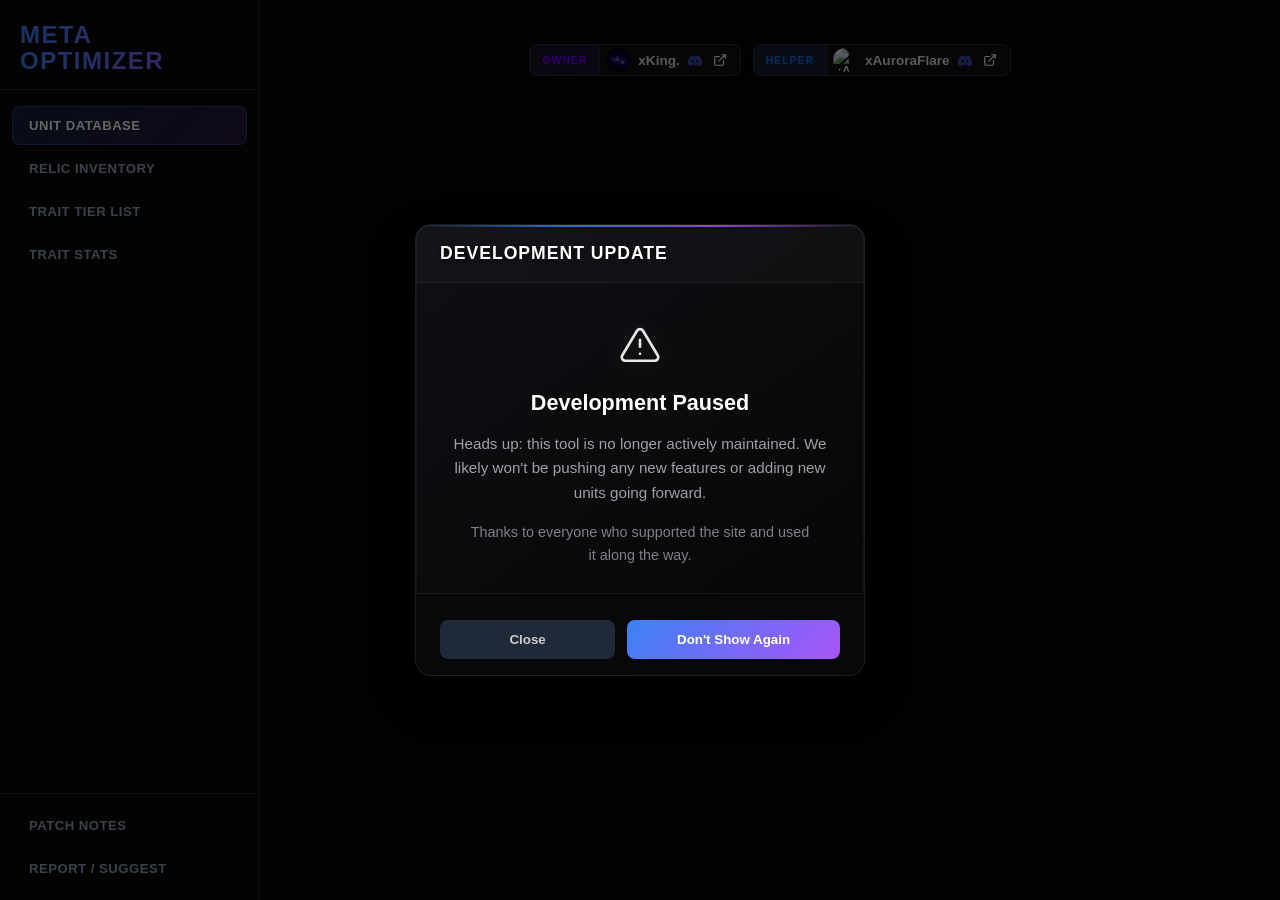
==== index.html @ 38542517 "Initial commit: current state of the project" ====
<!DOCTYPE html>
<html lang="en">
<head>
    <meta charset="UTF-8">
    <meta name="viewport" content="width=device-width, initial-scale=1.0, maximum-scale=1.0, user-scalable=no">
    <title>Universal TD Optimizer</title>
    
    <!-- CSS IMPORTS -->
    <link rel="stylesheet" href="css/variables.css">
    <link rel="stylesheet" href="css/base.css">
    <link rel="stylesheet" href="css/buttons.css">
    <link rel="stylesheet" href="css/cards.css">
    <link rel="stylesheet" href="css/forms.css">
    <link rel="stylesheet" href="css/modals.css">
    <link rel="stylesheet" href="css/utilities.css">
    <link rel="stylesheet" href="css/logic.css">
    <link rel="stylesheet" href="css/mobile.css">
    <link rel="stylesheet" href="css/inventory.css">
</head>
<body class="show-fixed-relics dashboard-layout">

    <!-- SIDEBAR NAVIGATION -->
    <aside class="dashboard-sidebar">
        <div id="headerTitleSection" class="header-wrapper">
            <div class="header-inner">
                <header id="mainHeader">
                    <div id="headerContent">
                        <h1>Meta Optimizer</h1>
                        <!-- Créditos movidos al footer -->
                    </div>
                </header>
            </div>
        </div>

        <!-- Primary nav -->
        <div class="nav-bar">
            <button class="nav-btn active" onclick="switchPage('db'); window.toggleMobileMenu && window.toggleMobileMenu(false)">Unit Database</button>
            <button class="nav-btn" onclick="resetAndOpenInventory(); window.toggleMobileMenu && window.toggleMobileMenu(false)">Relic Inventory</button>
            <button class="nav-btn mobile-only-btn" onclick="openTraitTierList(); window.toggleMobileMenu && window.toggleMobileMenu(false)">Trait Tier List</button>
            <button class="nav-btn mobile-only-btn" onclick="openAllTraitsGuide(); window.toggleMobileMenu && window.toggleMobileMenu(false)">Trait Stats</button>
        </div>

        <!-- Mobile-Only Controls (Moved from Topbar) -->
        <div class="sidebar-mobile-controls mobile-only-block">
            <div class="sidebar-divider">Controls</div>
            <button class="nav-btn sidebar-footer-btn" onclick="openCustomPairModal(); window.toggleMobileMenu && window.toggleMobileMenu(false)">+ Add Custom Pair</button>
            
            <label class="nav-toggle-label sidebar-toggle">
                <input type="checkbox" id="sidebarInventoryMode" onchange="toggleInventoryMode(this)">
                <span>Inventory Mode</span>
                <div class="mini-switch"></div>
            </label>
            
            <label class="nav-toggle-label sidebar-toggle is-checked">
                <input type="checkbox" id="sidebarHeadPiece" onchange="toggleHeadPiece(this)" checked>
                <span>+ Head Relic</span>
                <div class="mini-switch"></div>
            </label>

            <label class="nav-toggle-label sidebar-toggle is-checked">
                <input type="checkbox" id="sidebarSubStats" onchange="toggleSubStats(this)" checked>
                <span>+ Sub Stats</span>
                <div class="mini-switch"></div>
            </label>
            
            <div class="sidebar-divider">Utility</div>
        </div>

        <!-- Bottom nav pinned to sidebar footer -->
        <div class="sidebar-footer">
            <button class="nav-btn sidebar-footer-btn" onclick="openPatchNotes(); window.toggleMobileMenu && window.toggleMobileMenu(false)">Patch Notes</button>
            <button class="nav-btn sidebar-footer-btn" onclick="openFeedbackModal(); window.toggleMobileMenu && window.toggleMobileMenu(false)">Report / Suggest</button>
        </div>
    </aside>

    <!-- MAIN CONTENT AREA -->
    <main class="dashboard-main">
        <!-- TOOLBAR SECTION -->
        <div id="sticky-sentinel"></div>
        <div id="headerToolbarSection" class="sticky-toolbar-container dashboard-topbar">
            <div class="mobile-menu-handle" onclick="toggleMobileMenu()"></div>

            <div id="dbInjector" class="injector-panel">
                <!-- Left side controls -->
                <div class="injector-left">
                    <button class="nav-btn add-btn" onclick="openCustomPairModal(); toggleMobileMenu(false)">+ Add Custom Pair</button>
                    <label id="invModeToggle" class="nav-toggle-label" title="Calculate using Inventory">
                        <input type="checkbox" id="globalInventoryMode" onchange="toggleInventoryMode(this)">
                        <span id="invLabel" class="text-accent-start">Inventory Mode</span>
                        <div class="mobile-switch-visual"></div>
                    </label>
                    <label id="headPieceToggle" class="nav-toggle-label is-checked">
                        <input type="checkbox" id="globalHeadPiece" onchange="toggleHeadPiece(this)" checked>
                        <span>+ Head Relic</span>
                        <div class="mobile-switch-visual"></div>
                    </label>
                    <label id="subStatsToggle" class="nav-toggle-label is-checked">
                        <input type="checkbox" id="globalSubStats" onchange="toggleSubStats(this)" checked>
                        <span>+ Sub Stats</span>
                        <div class="mobile-switch-visual"></div>
                    </label>
                </div>
                <!-- Center controls -->
                <div class="injector-center">
                </div>
            </div>

            <!-- Guides Toolbar -->
            <div id="guidesToolbar" class="injector-panel hidden">
                <div class="injector-left">
                    <select id="guideUnitSelect" class="hidden"><option value="all">All Units</option></select>
                    <select id="guideTraitSelect" class="hidden"><option value="auto">Auto</option></select>
                    <button class="nav-btn config-view-btn" onclick="openGuideConfig(); toggleMobileMenu(false)">Configure View</button>
                    <label class="nav-toggle-label">
                        <input type="checkbox" id="guideInventoryMode" onchange="toggleInventoryMode(this)">
                        <span class="text-accent-start">Inventory Mode</span>
                        <div class="mobile-switch-visual"></div>
                    </label>
                    <label class="nav-toggle-label is-checked">
                        <input type="checkbox" id="guideHeadPiece" onchange="toggleGuideHeadPiece(this)" checked>
                        <span>+ Head</span>
                        <div class="mobile-switch-visual"></div>
                    </label>
                    <label class="nav-toggle-label is-checked">
                        <input type="checkbox" id="guideSubStats" onchange="toggleGuideSubStats(this)" checked>
                        <span>+ Subs</span>
                        <div class="mobile-switch-visual"></div>
                    </label>
                </div>
            </div>

            <div id="inventoryToolbar" class="injector-panel hidden">
                <div class="injector-left">
                    <button id="openAddRelicBtn" class="nav-btn add-btn" onclick="toggleMobileMenu(false)">+ Add Relic</button>
                </div>
            </div>
        </div>

        <!-- PAGES -->
        <div class="pages-container">
            <div id="dbPage" class="page active db-grid"></div>
            <div id="inventoryPage" class="page"><div id="relicGrid" class="inventory-grid"></div></div>
            <div id="guidesPage" class="page">
                <div class="guide-container">
                    <div id="activeGuideSelection" class="text-center mb-2 text-sm-dim">Showing: <b class="color-white" id="dispGuideUnit">All</b> with <b class="color-accent" id="dispGuideTrait">Auto</b></div>
                    <div id="guideList" class="guide-grid"></div>
                </div>
            </div>
        </div>
    </main>

    <!-- ================= MODALS ================= -->

    <!-- 1. THE UNIVERSAL MODAL (Replaces Math, Patch, Compare, SubPrio, Guide) -->
    <div id="universalModal" class="modal-overlay" onclick="closeModal('universalModal')">
        <div class="modal-box" onclick="event.stopPropagation()">
            <div class="modal-header">
                <h2 class="modal-title">TITLE</h2>
            </div>
            <div class="modal-body">
                <!-- Content Injected via JS -->
            </div>
            <div class="modal-footer">
                <button class="action-btn" onclick="closeModal('universalModal')">Close</button>
            </div>
        </div>
    </div>

    <!-- 2. CALCULATOR MODAL (Kept separate for complex form handling) -->
    <div id="calcModal" class="modal-overlay" onclick="closeModal('calcModal')">
        <div class="modal-box modal-xl" onclick="event.stopPropagation()">
            <div class="calc-unit-header">
                <!-- Simplified Header: Just Image and Name -->
                <div style="display: flex; align-items: center; gap: 15px;">
                    <img id="calcUnitImg" src="" class="calc-avatar">
                    <div class="calc-unit-details">
                        <h2 id="calcUnitName" class="modal-title">Unit</h2>
                        <span id="calcUnitRole" class="calc-unit-role">Role</span>
                    </div>
                </div>
            </div>
            <div class="modal-body calc-scroll-bg">
                <!-- Controls Moved Here -->
                <div class="calc-global-controls">
                    <div class="calc-stat-group group-wide">
                        <label>Relic Set</label><select id="calcSet" class="c-input w-full"></select>
                        <label class="mt-2">Trait</label><select id="calcTrait" class="c-input w-full"></select>
                    </div>
                    <div class="calc-stat-group">
                        <label>Dmg Pts</label><input type="number" id="calcDmgPoints" class="c-input text-center" value="0" min="0" max="100">
                        <label class="mt-2">Rank Dmg%</label><input type="number" id="calcRankDmg" class="c-input opt-gold text-center" value="20" min="0" max="20">
                    </div>
                    <div class="calc-stat-group">
                        <label>Spa Pts</label><input type="number" id="calcSpaPoints" class="c-input text-center" value="0" min="0" max="100">
                        <label class="mt-2">Rank Spa%</label><input type="number" id="calcRankSpa" class="c-input opt-gold text-center" value="8" min="0" max="8">
                    </div>
                    <div class="calc-stat-group">
                        <label>Rng Pts</label><input type="number" id="calcRangePoints" class="c-input text-center" value="0" min="0" max="100">
                        <label class="mt-2">Rank Rng%</label><input type="number" id="calcRankRange" class="c-input opt-gold text-center" value="20" min="0" max="20">
                    </div>
                </div>

                <div class="gear-grid-container">
                    <!-- Gear Cards (Head/Body/Legs) - Contents managed by JS -->
                    <div class="gear-card">
                        <div class="gear-header"><span class="gear-title">Head Piece</span><div class="flex-1 flex-between gap-md items-end">
                            <select id="calcHead" class="gear-main-select"><option value="none">None</option><option value="sun_god">Sun God</option><option value="ninja">Ninja</option><option value="reaper_necklace">Reaper</option><option value="shadow_reaper_necklace">S. Reaper</option><option value="junior">Junior Ninja</option></select>
                            <select id="calcHeadStars" class="gear-main-select opt-gold w-65px hidden"><option value="1">1★</option><option value="1.025">2★</option><option value="1.05">3★</option></select>
                        </div></div>
                        <div class="gear-subs">
                            <div class="sub-input-group"><span class="sub-label sub-dmg">Dmg</span><input type="number" data-stat="dmg" class="sub-val-input" placeholder="0"></div>
                            <div class="sub-input-group"><span class="sub-label sub-spa">Spa</span><input type="number" data-stat="spa" class="sub-val-input" placeholder="0"></div>
                            <div class="sub-input-group"><span class="sub-label sub-range">Rng</span><input type="number" data-stat="range" class="sub-val-input" placeholder="0"></div>
                            <div class="sub-input-group"><span class="sub-label sub-cm">CDmg</span><input type="number" data-stat="cm" class="sub-val-input" placeholder="0"></div>
                            <div class="sub-input-group"><span class="sub-label sub-cf">Crit</span><input type="number" data-stat="cf" class="sub-val-input" placeholder="0"></div>
                            <div class="sub-input-group"><span class="sub-label sub-dot">DoT</span><input type="number" data-stat="dot" class="sub-val-input" placeholder="0"></div>
                        </div>
                    </div>
                    <!-- Body & Legs Cards identical structure... -->
                    <div class="gear-card">
                        <div class="gear-header"><span class="gear-title">Body Main</span><div class="flex-1 flex-between gap-md items-end"><select id="calcBodyMain" class="gear-main-select"><option value="dmg">Damage</option><option value="dot">DoT</option><option value="cm">Crit Dmg</option></select><select id="calcBodyStars" class="gear-main-select opt-gold w-65px hidden"><option value="1">1★</option><option value="1.025">2★</option><option value="1.05">3★</option></select></div></div>
                        <div class="gear-subs"><div class="sub-input-group"><span class="sub-label sub-dmg">Dmg</span><input type="number" data-stat="dmg" class="sub-val-input"></div><div class="sub-input-group"><span class="sub-label sub-spa">Spa</span><input type="number" data-stat="spa" class="sub-val-input"></div><div class="sub-input-group"><span class="sub-label sub-range">Rng</span><input type="number" data-stat="range" class="sub-val-input"></div><div class="sub-input-group"><span class="sub-label sub-cm">CDmg</span><input type="number" data-stat="cm" class="sub-val-input"></div><div class="sub-input-group"><span class="sub-label sub-cf">Crit</span><input type="number" data-stat="cf" class="sub-val-input"></div><div class="sub-input-group"><span class="sub-label sub-dot">DoT</span><input type="number" data-stat="dot" class="sub-val-input"></div></div>
                    </div>
                    <div class="gear-card">
                        <div class="gear-header"><span class="gear-title">Legs Main</span><div class="flex-1 flex-between gap-md items-end"><select id="calcLegsMain" class="gear-main-select"><option value="dmg">Damage</option><option value="spa">SPA</option><option value="cf">Crit Rate</option><option value="range">Range</option></select><select id="calcLegsStars" class="gear-main-select opt-gold w-65px hidden"><option value="1">1★</option><option value="1.025">2★</option><option value="1.05">3★</option></select></div></div>
                        <div class="gear-subs"><div class="sub-input-group"><span class="sub-label sub-dmg">Dmg</span><input type="number" data-stat="dmg" class="sub-val-input"></div><div class="sub-input-group"><span class="sub-label sub-spa">Spa</span><input type="number" data-stat="spa" class="sub-val-input"></div><div class="sub-input-group"><span class="sub-label sub-range">Rng</span><input type="number" data-stat="range" class="sub-val-input"></div><div class="sub-input-group"><span class="sub-label sub-cm">CDmg</span><input type="number" data-stat="cm" class="sub-val-input"></div><div class="sub-input-group"><span class="sub-label sub-cf">Crit</span><input type="number" data-stat="cf" class="sub-val-input"></div><div class="sub-input-group"><span class="sub-label sub-dot">DoT</span><input type="number" data-stat="dot" class="sub-val-input"></div></div>
                    </div>
                </div>
                <div id="calcResultArea" class="calc-result-area hidden"><div id="calcResultContent"></div></div>
            </div>
            <div class="modal-footer">
                <button class="action-btn secondary btn-close-secondary" onclick="closeModal('calcModal')">Close</button>
                <button class="action-btn btn-calc-execute" onclick="runCustomCalc()">Calculate DPS</button>
            </div>
        </div>
    </div>

    <!-- 3. ADD RELIC MODAL -->
    <div id="addRelicModal" class="modal-overlay" onclick="closeModal('addRelicModal')">
        <div class="modal-box modal-sm" onclick="event.stopPropagation()">
            <div class="modal-header"><h2 class="modal-title">Add Relic</h2></div>
            <div class="modal-body">
                 <!-- Inputs for Add Relic -->
                 <div class="gear-grid-container" style="grid-template-columns: 1fr; padding: 0;">
                    <div class="gear-card">
                        <div class="gear-header">
                            <span class="gear-title">Relic Details</span>
                            <div class="flex-1 flex-between gap-md items-end">
                                <div style="display:flex; flex-direction:column; gap:5px; flex: 1;">
                                    <label class="mq-label">Slot</label>
                                    <select id="newRelicSlot" class="gear-main-select"><option value="Head">Head</option><option value="Body">Body</option><option value="Legs">Legs</option></select>
                                </div>
                                <div style="display:flex; flex-direction:column; gap:5px; flex: 1;">
                                    <label class="mq-label">Set</label>
                                    <select id="newRelicSet" class="gear-main-select"></select>
                                </div>
                                <div style="display:flex; flex-direction:column; width:80px; gap:5px;">
                                    <label class="mq-label">Stars</label>
                                    <select id="newRelicStars" class="gear-main-select opt-gold"></select>
                                </div>
                            </div>
                            <div style="display:flex; flex-direction:column; width:100%; gap:5px; margin-top:10px;">
                                <label class="mq-label">Main Stat</label>
                                <select id="newRelicMainStat" class="gear-main-select"></select>
                            </div>
                        </div>
                        <div class="gear-subs" style="margin-top:0; border-radius:0;">
                            <div class="sub-input-group"><span class="sub-label sub-dmg">Dmg</span><input type="number" id="subDmg" class="sub-val-input" placeholder="0"></div>
                            <div class="sub-input-group"><span class="sub-label sub-spa">Spa</span><input type="number" id="subSpa" class="sub-val-input" placeholder="0"></div>
                            <div class="sub-input-group"><span class="sub-label sub-range">Rng</span><input type="number" id="subRange" class="sub-val-input" placeholder="0"></div>
                            <div class="sub-input-group"><span class="sub-label sub-cm">CDmg</span><input type="number" id="subCdmg" class="sub-val-input" placeholder="0"></div>
                            <div class="sub-input-group"><span class="sub-label sub-cf">Crit</span><input type="number" id="subCrit" class="sub-val-input" placeholder="0"></div>
                            <div class="sub-input-group"><span class="sub-label sub-dot">DoT</span><input type="number" id="subDot" class="sub-val-input" placeholder="0"></div>
                        </div>
                    </div>
                </div>
            </div>
            <div class="modal-footer">
                <button id="addRelicCancelBtn" class="action-btn secondary" onclick="closeModal('addRelicModal')">Cancel</button>
                <button id="addRelicConfirmBtn" class="action-btn">Add to Inventory</button>
            </div>
        </div>
    </div>

    <!-- 4. GUIDE CONFIG MODAL -->
    <div id="guideConfigModal" class="modal-overlay" onclick="closeModal('guideConfigModal')">
        <div class="modal-box modal-lg" onclick="event.stopPropagation()">
            <div class="modal-header"><h2 class="modal-title">Guide Configuration</h2></div>
            <div class="modal-body">
                <div class="config-section"><div class="config-header">1. Select Unit</div><div class="config-grid" id="guideConfigUnitGrid"></div></div>
                <div class="config-section mt-4"><div class="config-header">2. Select Trait</div><div class="config-chips" id="guideConfigTraitList"></div></div>
            </div>
            <div class="modal-footer">
                <button class="action-btn secondary" onclick="closeModal('guideConfigModal')">Cancel</button>
                <button class="action-btn" onclick="applyGuideConfig()">Apply Settings</button>
            </div>
        </div>
    </div>

    <!-- 5. CUSTOM PAIR MODAL -->
    <div id="customPairModal" class="modal-overlay" onclick="closeModal('customPairModal')">
        <div class="modal-box modal-lg" onclick="event.stopPropagation()">
            <div class="modal-header cp-header"><h2 class="modal-title">Create Custom Pair</h2></div>
            <div class="modal-body">
                <div class="config-section"><div class="config-header cp-section-header">1. Assign To Unit</div><div class="config-grid" id="cpUnitGrid"></div></div>
                <div class="config-section mt-4"><div class="config-header cp-section-header">2. Select First Trait</div><div class="config-chips" id="cpTrait1List"></div></div>
                <div class="config-section mt-4"><div class="config-header cp-section-header">3. Select Second Trait</div><div class="config-chips" id="cpTrait2List"></div></div>
                <div class="cp-preview-box"><span class="cp-preview-label">Creating Combination:</span><br><b class="cp-preview-val" id="cpPreviewText">Loading...</b></div>
            </div>
            <div class="modal-footer">
                <button class="action-btn secondary" onclick="closeModal('customPairModal')">Cancel</button>
                <button class="action-btn btn-cp-action" onclick="confirmAddCustomPair()">Create Pair</button>
            </div>
        </div>
    </div>

<!-- 6. FEEDBACK MODAL -->
    <div id="feedbackModal" class="modal-overlay" onclick="closeModal('feedbackModal')">
        <div class="modal-box modal-sm" onclick="event.stopPropagation()">
            <div class="modal-header"><h2 class="modal-title">Feedback</h2></div>
            <div class="modal-body">
                <div class="feedback-form">
                    <label><span class="mq-label">Type</span>
                        <select id="feedbackType" class="gear-main-select mt-2"><option value="suggestion" selected>Suggestion</option><option value="bug">Bug Report</option></select>
                    </label>
                    
                    <!-- UPDATED DISCORD INPUT -->
                    <label>
                        <div class="mq-label">Discord</div>
                        <input type="text" id="feedbackContact" class="c-input mt-2 w-full" placeholder="Username or ID">
                    </label>
                    <label><span class="mq-label">Message</span>
                        <textarea id="feedbackText" class="feedback-textarea" placeholder="Describe your suggestion or bug..."></textarea>
                    </label>
                    <div id="feedbackStatus"></div>
                </div>
            </div>
            <div class="modal-footer">
                <button class="action-btn secondary" onclick="closeModal('feedbackModal')">Cancel</button>
                <button id="feedbackSendBtn" class="action-btn" onclick="sendFeedback()">Send</button>
            </div>
        </div>
    </div>
    


    <!-- SCRIPTS -->
    <script src="data.js"></script>
    <script src="math.js"></script>
    <script src="static-database.js"></script>
    <script src="modules/state.js"></script>
    <script src="modules/constants.js"></script>
    <script src="modules/utils.js"></script>
    <script src="modules/ui-helpers.js"></script>
    <script src="modules/calculations.js"></script>
    <script src="modules/rendering.js"></script>
    <script src="modules/modals.js"></script>
    <script src="modules/custom-pair.js"></script>
    <script src="modules/calculator.js"></script>
    <script src="modules/math-render.js"></script>
    <script src="modules/inventory.js"></script>
    <script src="modules/feedback.js"></script>
    <script src="modules/init.js"></script>

</div>
    <!-- FOOTER CREDITS -->
    <footer style="width:100%;display:flex;justify-content:center;margin:32px 0 12px 0;">
        <div id="creditsContainer" class="credits-badges"></div>
    </footer>
</body>
</html>
---- css/variables.css ----
:root {
    --bg-color: #050505;
    --card-bg: #0f1014;
    --card-border: #1f2937;
    --text-primary: #ffffff;
    --text-secondary: #94a3b8;
    
    /* Core Accents */
    --accent-start: #3b82f6;
    --accent-end: #a855f7;
    
    /* Ranks */
    --gold: #ffd700;
    --silver: #e2e8f0;
    --bronze: #f59e0b;
    
    /* Custom/Cyan Theme */
    --custom: #06b6d4; 
    --cyan: #06b6d4;
    --cyan-dim: rgba(6, 182, 212, 0.1);
    --cyan-border: rgba(6, 182, 212, 0.3);

    --success: #10b981;
    --banner-gradient: linear-gradient(135deg, rgba(46, 16, 101, 0.9), rgba(0, 0, 0, 0.95));
    --banner-border: #4c1d95;
    
    /* Stat Colors */
    --stat-dmg: #ff8888;
    --stat-dmg-bg: rgba(255, 50, 50, 0.3);
    
    --stat-spa: #88ccff;
    --stat-spa-bg: rgba(50, 150, 255, 0.3);
    
    --stat-cdmg: #d8b4fe;
    --stat-cdmg-border: #a855f7;
    
    --stat-crit: #ffd700;
    --stat-crit-bg: rgba(255, 215, 0, 0.3);
    
    --stat-dot: #4ade80;
    --stat-dot-bg: rgba(74, 222, 128, 0.3);
    
    --stat-range: #ffa500;
    --stat-range-bg: rgba(255, 140, 0, 0.3);

    --stat-unknown: #ffffff;
}

* { 
    box-sizing: border-box; 
    -webkit-tap-highlight-color: transparent;
}
---- css/base.css ----
body { font-family: 'Segoe UI', Roboto, sans-serif; background-color: var(--bg-color); color: var(--text-primary); margin: 0; padding: 0; min-height: 100vh; display: flex; flex-direction: column; }

/* Custom Scrollbar Styles */
::-webkit-scrollbar { width: 8px; height: 8px; }
::-webkit-scrollbar-track { background: rgba(0, 0, 0, 0.2); }
::-webkit-scrollbar-thumb { background: #333; border-radius: 10px; border: 2px solid var(--bg-color); }
::-webkit-scrollbar-thumb:hover { background: #444; }

/* Firefox Scrollbar */
* { scrollbar-width: thin; scrollbar-color: #333 transparent; }

/* Global UI Fixes */
.mobile-fab { display: none !important; }



body.dashboard-layout { flex-direction: row; height: 100vh; overflow: hidden; align-items: stretch; }

/* ===== DASHBOARD LAYOUT ===== */
.dashboard-sidebar {
    width: 260px;
    min-width: 260px;
    background: #08080a;
    border-right: 1px solid var(--card-border);
    display: flex;
    flex-direction: column;
    height: 100vh;
    overflow-y: auto;
    overflow-x: hidden;
    flex-shrink: 0;
    z-index: 100;
    scrollbar-width: thin;
    scrollbar-color: #222 transparent;
    transition: transform 0.3s cubic-bezier(0.4, 0, 0.2, 1);
}

.dashboard-main {
    flex: 1;
    height: 100vh;
    overflow-y: auto;
    display: flex;
    flex-direction: column;
    position: relative;
    background: var(--bg-color);
    min-width: 0;
}

/* ===== SIDEBAR HEADER ===== */
.dashboard-sidebar .header-wrapper { width: 100%; }
.dashboard-sidebar header { text-align: left; }
.dashboard-sidebar #headerContent {
    padding: 22px 20px 14px 20px;
    border-bottom: 1px solid var(--card-border);
    margin-bottom: 0;
}
.dashboard-sidebar h1 {
    font-size: 1.5rem;
    letter-spacing: 1.5px;
    line-height: 1.1;
}
.dashboard-sidebar .credits-badges {
    display: flex;
    flex-direction: column;
    gap: 8px;
    margin-top: 12px;
    justify-content: flex-start;
    align-items: stretch;
}
.dashboard-sidebar .credit-badge {
    width: 100%;
    box-sizing: border-box;
}

/* ===== SIDEBAR FOOTER ===== */
.sidebar-footer {
    display: flex;
    flex-direction: column;
    gap: 4px;
    padding: 12px;
    border-top: 1px solid var(--card-border);
    margin-top: auto;
}
.sidebar-footer-btn {
    width: 100%;
    box-sizing: border-box;
    text-align: left;
    padding: 10px 16px;
    font-size: 0.78rem;
    color: var(--text-secondary) !important;
    border-radius: 8px;
    border: 1px solid transparent !important;
}
.sidebar-footer-btn:hover {
    background: rgba(255,255,255,0.05) !important;
    border-color: rgba(255,255,255,0.08) !important;
    color: #fff !important;
}

html.no-scroll, body.no-scroll { overflow: hidden !important; height: 100% !important; }

/* Scroll Lock Helper - Updated to use CSS Variable */
body.scroll-locked { position: fixed; width: 100%; top: var(--scroll-offset, 0px); }

header { text-align: center; width: 100%; }
#headerContent { padding-top: 20px; padding-bottom: 10px; } 
h1 { font-size: 2.5rem; margin: 0; font-weight: 900; text-transform: uppercase; letter-spacing: 2px; background: linear-gradient(to right, var(--accent-start), var(--accent-end)); -webkit-background-clip: text; -webkit-text-fill-color: transparent; }

/* CREDITS BADGES */
.credits-badges { display: flex; justify-content: center; gap: 12px; margin-top: 12px; flex-wrap: wrap; }

.credit-badge { 
    display: inline-flex; 
    align-items: center; 
    background: #0f1014; 
    border: 1px solid #2d2f36; 
    border-radius: 8px; 
    padding: 0;
    cursor: pointer; 
    transition: all 0.2s cubic-bezier(0.4, 0, 0.2, 1); 
    user-select: none; 
    overflow: hidden;
    height: 32px;
    box-shadow: 0 4px 6px rgba(0,0,0,0.3);
}

.credit-badge:hover { 
    background: #1a1b21;
    border-color: #555; 
    transform: translateY(-2px);
    box-shadow: 0 8px 15px rgba(0,0,0,0.5);
}

.credit-badge:active { transform: translateY(0); }

.badge-role { 
    font-size: 0.65rem; 
    font-weight: 800; 
    text-transform: uppercase; 
    padding: 0 12px; 
    height: 100%;
    display: flex;
    align-items: center;
    letter-spacing: 1px;
    border-right: 1px solid rgba(255,255,255,0.05);
}

/* Updated Colors - "Ugly Yellow" fixed to Premium Gold text on dark bg */
.credit-badge.owner .badge-role { 
    background: rgba(168, 85, 247, 0.1); 
    color: #7b00ff; 
    text-shadow: 0 0 15px #0a0147, 0 0 5px #0a0147;
}

.credit-badge.helper .badge-role { 
    background: rgba(59, 130, 246, 0.1); 
    color: #0073ff; 
    text-shadow: 0 0 10px rgba(59, 130, 246, 0.3);
}

.badge-content {
    display: flex;
    align-items: center;
    padding: 0 10px;
    gap: 8px;
}

.badge-pfp {
    width: 24px;
    height: 24px;
    border-radius: 50%;
    object-fit: cover;
    margin-left: -4px;
    flex-shrink: 0;
}

.badge-name { 
    font-weight: 600; 
    font-size: 0.85rem; 
    color: #e0e0e0; 
    white-space: nowrap;
}

.discord-icon {
    color: #5865F2; 
    opacity: 0.8;
    transition: 0.2s;
    margin-top: 1px;
    flex-shrink: 0;
}

.credit-badge:hover .discord-icon { 
    opacity: 1; 
    transform: scale(1.1) rotate(5deg); 
    filter: drop-shadow(0 0 8px rgba(88, 101, 242, 0.8)); 
}

/* Styling for the new Open Link Button */
.discord-link-btn {
    background: transparent;
    border: none;
    color: #a1a1aa;
    cursor: pointer;
    display: flex;
    align-items: center;
    justify-content: center;
    
    /* Adjust these two values to move it closer */
    padding: 3px;
    margin-left: 0px;
    
    border-radius: 4px;
    transition: all 0.2s ease;
    flex-shrink: 0;
}

.discord-link-btn:hover {
    background: rgba(255, 255, 255, 0.15);
    color: #fff;
    transform: translateY(-1px);
}

.external-link-icon {
    width: 14px;
    height: 14px;
}

/* HEADER COLLAPSE LOGIC */
.header-wrapper { display: grid; grid-template-rows: 1fr; transition: grid-template-rows 0.3s cubic-bezier(0.4, 0, 0.2, 1); width: 100%; }
.header-inner { overflow: hidden; min-height: 0; }
#sticky-sentinel { width: 100%; height: 1px; visibility: hidden; pointer-events: none; margin-bottom: -1px; }

/* HEADER TOGGLE STRIP */
.header-toggle-strip { width: 100%; background: transparent; border-top: 1px solid rgba(255,255,255,0.05); cursor: pointer; text-align: center; z-index: 1100; padding: 2px 0; display: block; }
.header-toggle-strip:hover .header-toggle-btn { color: var(--accent-start); }
body.header-collapsed .header-toggle-btn { transform: rotate(180deg); }

/* ===== STICKY TOPBAR ===== */
.sticky-toolbar-container {
    position: sticky;
    top: 0;
    z-index: 1000;
    width: 100%;
    background: rgba(5, 5, 5, 0.97);
    border-bottom: 1px solid var(--card-border);
    box-shadow: 0 4px 30px rgba(0,0,0,0.5);
    display: flex;
    flex-direction: column;
    align-items: flex-start;
    backdrop-filter: blur(12px);
}
.sticky-toolbar-container .injector-panel { transition: max-height 0.3s cubic-bezier(0.4, 0, 0.2, 1), opacity 0.2s ease; max-height: 200vh; opacity: 1; }

/* ===== SIDEBAR NAV ===== */
.nav-bar {
    display: flex;
    flex-direction: column;
    gap: 4px;
    padding: 16px 12px;
    width: 100%;
    box-sizing: border-box;
    flex: 1;
}
.dashboard-sidebar .nav-btn {
    text-align: left;
    padding: 11px 16px;
    width: 100%;
    box-sizing: border-box;
    border-radius: 8px;
    font-size: 0.82rem;
    letter-spacing: 0.5px;
    display: flex;
    align-items: center;
    gap: 10px;
    border: 1px solid transparent;
}
.dashboard-sidebar .nav-btn:hover {
    background: rgba(255,255,255,0.06);
    border-color: rgba(255,255,255,0.08);
}
.dashboard-sidebar .nav-btn.active {
    background: linear-gradient(135deg, rgba(59,130,246,0.2), rgba(168,85,247,0.2));
    border-color: rgba(59,130,246,0.35);
    color: white;
    box-shadow: none;
}

/* Mobile-only menu items */
.mobile-only-btn { display: none; }
.mobile-only-block { display: none; }
.desktop-only { display: inline-flex; }

@media (max-width: 768px) {
    .desktop-only { display: none !important; }
}

@media (max-width: 768px) {
    .mobile-only-btn { display: flex; }
    .mobile-only-block { display: block; }
    
    /* Hide the topbar completely on mobile */
    .sticky-toolbar-container.dashboard-topbar {
        display: none !important;
    }

    /* Sidebar adjustments for controls */
    .sidebar-mobile-controls {
        padding: 0 12px;
        display: flex;
        flex-direction: column;
        gap: 8px;
    }
    .sidebar-divider {
        font-size: 0.65rem;
        color: #444;
        text-transform: uppercase;
        font-weight: 800;
        margin: 15px 0 5px 10px;
        letter-spacing: 1px;
    }
    .nav-toggle-label.sidebar-toggle {
        background: rgba(255,255,255,0.03);
        border: 1px solid rgba(255,255,255,0.05);
        justify-content: space-between;
        margin-left: 0;
        padding: 12px 16px;
    }
}

/* ===== TOPBAR INJECTOR PANEL ===== */
.injector-panel {
    width: 100%;
    background: transparent;
    border-bottom: 1px solid rgba(255,255,255,0.05);
    padding: 10px 18px;
    display: flex;
    flex-direction: row;
    align-items: center;
    justify-content: flex-start;
    gap: 10px;
    white-space: nowrap;
    transition: 0.3s;
    box-sizing: border-box;
    flex-wrap: nowrap;
    position: relative;
}
.injector-left {
    display: flex;
    flex-direction: row;
    align-items: center;
    gap: 10px;
    flex-wrap: wrap;
}
.injector-center {
    display: flex;
    flex-direction: row;
    align-items: center;
    gap: 8px;
    position: absolute;
    left: 50%;
    transform: translateX(-50%);
}

/* PAGES & LAYOUTS */

/* --- MOBILE NAV SCROLLING & TOGGLES --- */
@media (max-width: 768px) {
    body.dashboard-layout {
        flex-direction: column !important;
        height: 100vh !important;
        overflow: hidden !important;
    }

    .dashboard-sidebar {
        position: fixed !important;
        top: 0;
        left: 0;
        width: 280px !important;
        min-width: 280px !important;
        height: 100vh !important;
        transform: translateX(-100%);
        z-index: 2100;
        background: #08080a;
        box-shadow: 10px 0 40px rgba(0,0,0,0.9);
        display: flex !important;
    }

    body.mobile-menu-open .dashboard-sidebar {
        transform: translateX(0);
    }

    .dashboard-main {
        height: 100vh !important;
        overflow-y: auto !important;
    }

    /* Hide the squished topbar on mobile */
    .sticky-toolbar-container.dashboard-topbar {
        display: none !important;
    }

    .nav-bar {
        flex-direction: column;
        overflow-y: auto;
        padding: 20px;
        gap: 8px;
    }
    
    .nav-btn {
        flex-shrink: 0; /* Prevent buttons from squishing */
        white-space: nowrap;
    }


    /* Sidebar Backdrop Overlay */
    .mobile-overlay {
        display: none;
        position: fixed;
        top: 0; left: 0; 
        width: 100vw; height: 100vh;
        background: rgba(0, 0, 0, 0.3);
        z-index: 2090;
    }
    body.mobile-menu-open .mobile-overlay { display: block !important; }

    .mobile-fab {
        display: flex !important;
        position: fixed;
        bottom: 25px;
        right: 25px;
        width: 56px;
        height: 56px;
        border-radius: 50%;
        background: linear-gradient(135deg, var(--accent-start), var(--accent-end));
        color: white;
        align-items: center;
        justify-content: center;
        box-shadow: 0 8px 30px rgba(0,0,0,0.6);
        z-index: 2000;
        border: none;
        cursor: pointer;
        transition: transform 0.2s;
    }
    .mobile-fab:active { transform: scale(0.9); }
    
    body.mobile-menu-open .mobile-fab,
    body.modal-open .mobile-fab {
        display: none !important;
    }


    /* Ensure footer buttons are clickable in the drawer */
    .dashboard-sidebar .sidebar-footer {
        padding: 20px;
        background: rgba(255,255,255,0.02);
        border-top: 1px solid rgba(255,255,255,0.05);
    }
}

/* Toggle Switch Visuals (Ensures Miku button appears) */
.mini-switch {
    width: 36px; height: 20px;
    background: #333;
    border-radius: 20px;
    position: relative;
    transition: 0.3s;
    display: inline-block;
    vertical-align: middle;
    flex-shrink: 0;
}
.mini-switch::after {
    content: '';
    position: absolute;
    top: 3px; left: 3px;
    width: 14px; height: 14px;
    background: #fff;
    border-radius: 50%;
    transition: 0.3s;
}
input:checked + .mini-switch { background: var(--accent-start); }
input:checked + .mini-switch::after { transform: translateX(16px); }

.pages-container { width: 100%; padding: 20px; box-sizing: border-box; }
.page { display: none; width: 100%; animation: fadeIn 0.4s ease; }
.page.active { display: grid; }
.db-grid { grid-template-columns: repeat(auto-fill, minmax(370px, 1fr)); gap: 18px; width: 100%; }
.guide-container { width: 100%; }
.guide-grid { display: grid; grid-template-columns: repeat(auto-fill, minmax(370px, 1fr)); gap: 18px; width: 100%; }
@keyframes fadeIn { from { opacity: 0; transform: translateY(10px); } to { opacity: 1; transform: translateY(0); } }
---- css/buttons.css ----
/* BUTTONS */
.nav-btn { background: transparent; border: 1px solid transparent; color: var(--text-secondary); padding: 8px 25px; border-radius: 8px; cursor: pointer; font-weight: 700; text-transform: uppercase; font-size: 0.9rem; transition: 0.3s; }
.nav-btn:hover { color: #fff; background: rgba(255,255,255,0.05); }
.nav-btn.active { background: linear-gradient(135deg, var(--accent-start), var(--accent-end)); color: white; box-shadow: 0 0 15px rgba(59, 130, 246, 0.3); }

.add-btn { background: linear-gradient(135deg, var(--accent-start), var(--accent-end)); color: #fff; border-color: transparent; box-shadow: 0 0 15px rgba(168, 85, 247, 0.4); margin-right: 15px; }
.add-btn:hover { background: linear-gradient(135deg, var(--accent-start), var(--accent-end)); }

.config-view-btn { border: 1px solid var(--accent-start); color: var(--accent-start); margin-right: 15px; }
.config-view-btn:hover { background: var(--accent-start); color: white; }

/* FIX: Hidden by default to prevent flash on load */
#compareBtn { display: none; border: 1px solid var(--banner-border); color: #d8b4fe; background: rgba(46, 16, 101, 0.3); animation: fadeIn 0.3s ease; }
/* FIX: Class to toggle visibility */
#compareBtn.is-visible { display: block; }
#compareBtn:hover { background: var(--banner-border); color: #fff; box-shadow: 0 0 15px rgba(168, 85, 247, 0.4); }

.select-btn { background: rgba(255,255,255,0.05); border: 1px solid #444; color: #999; padding: 5px 12px; border-radius: 6px; font-size: 0.75rem; font-weight: 800; text-transform: uppercase; cursor: pointer; transition: 0.2s; }
.select-btn:hover { background: #222; color: #fff; border-color: #666; }

.calc-btn { background: rgba(6, 182, 212, 0.1); border: 1px solid rgba(6, 182, 212, 0.3); color: var(--custom); padding: 5px 12px; border-radius: 6px; font-size: 0.75rem; font-weight: 800; text-transform: uppercase; cursor: pointer; transition: 0.2s; display: flex; align-items: center; gap: 5px; }
.calc-btn:hover { background: var(--custom); color: #000; box-shadow: 0 0 10px rgba(6, 182, 212, 0.3); }

.info-btn { position: absolute; bottom: 3px; right: 3px; width: 16px; height: 16px; font-size: 0.65rem; border-radius: 50%; background: rgba(255,255,255,0.08); border: 1px solid #555; color: #aaa; cursor: pointer; display: flex; align-items: center; justify-content: center; z-index: 10; transition: 0.2s; line-height: 1; font-family: serif; font-style: italic; font-weight: 900; }
.info-btn:hover { background: var(--accent-start); color: #fff; border-color: var(--accent-start); transform: scale(1.1); box-shadow: 0 0 8px rgba(59, 130, 246, 0.5); }

.sub-list-btn { background: transparent; border: 1px solid rgba(255,255,255,0.2); color: #888; width: 20px; height: 20px; border-radius: 4px; cursor: pointer; display: inline-flex; align-items: center; justify-content: center; font-size: 1rem; line-height: 0; transition: 0.2s; margin-left: auto; }
.sub-list-btn:hover { background: var(--accent-start); color: white; border-color: var(--accent-start); }

.trait-guide-btn { position: absolute; bottom: 12px; right: 15px; z-index: 5; background: rgba(0, 0, 0, 0.4); border: 1px solid rgba(255, 255, 255, 0.15); color: #ddd; font-size: 0.7rem; font-weight: 700; text-transform: uppercase; padding: 4px 10px; border-radius: 6px; cursor: pointer; transition: 0.2s; display: flex; align-items: center; gap: 6px; backdrop-filter: blur(4px); }
.trait-guide-btn:hover { background: var(--accent-start); border-color: var(--accent-start); color: #fff; box-shadow: 0 0 10px rgba(59, 130, 246, 0.4); }

.action-btn { width: 100%; padding: 12px; background: linear-gradient(135deg, var(--accent-start), var(--accent-end)); border: none; color: white; font-weight: 800; border-radius: 8px; cursor: pointer; transition: 0.2s; }
.action-btn:hover { filter: brightness(1.1); }
.action-btn.secondary { background: var(--card-border); color: #ccc; }
.action-btn.secondary:hover { background: #333; color: #fff; }

.btn-calc-execute {
    width: auto;
    padding: 10px 25px;
    background: linear-gradient(135deg, var(--accent-start), var(--accent-end));
    box-shadow: 0 0 15px rgba(59, 130, 246, 0.4);
}

.btn-close-secondary {
    width: auto;
    padding: 10px 25px;
}

.btn-cp-action { background: var(--custom); color: #000; }

.header-toggle-btn { background: transparent; border: none; color: var(--text-secondary); cursor: pointer; font-size: 0.9rem; transition: 0.3s; line-height: 1; padding: 0; }
.header-toggle-btn:hover { color: var(--accent-start); }

.calc-info-btn { background: rgba(6, 182, 212, 0.15); border: 1px solid rgba(6, 182, 212, 0.4); color: var(--custom); width: 16px; height: 16px; border-radius: 50%; font-size: 0.6rem; font-weight:bold; cursor: pointer; display: inline-flex; align-items: center; justify-content: center; transition: 0.2s; margin-left:5px; }
.calc-info-btn:hover { background: var(--custom); color: #000; box-shadow: 0 0 5px var(--custom); }

/* TRAIT BUTTONS (topbar right side) */
.trait-tier-btn {
    border: 1px solid var(--accent-start) !important;
    color: var(--accent-start) !important;
    background: rgba(59, 130, 246, 0.08) !important;
    font-size: 0.8rem;
    padding: 7px 16px;
}
.trait-tier-btn:hover {
    background: rgba(59, 130, 246, 0.2) !important;
    box-shadow: 0 0 12px rgba(59, 130, 246, 0.3) !important;
    color: #fff !important;
}

.trait-stats-btn {
    border: 1px solid var(--accent-end) !important;
    color: var(--accent-end) !important;
    background: rgba(168, 85, 247, 0.08) !important;
    font-size: 0.8rem;
    padding: 7px 16px;
}
.trait-stats-btn:hover {
    background: rgba(168, 85, 247, 0.2) !important;
    box-shadow: 0 0 12px rgba(168, 85, 247, 0.3) !important;
    color: #fff !important;
}

/* TOPBAR TOGGLE LABELS */
.nav-toggle-label {
    display: inline-flex;
    align-items: center;
    gap: 7px;
    cursor: pointer;
    font-size: 0.8rem;
    font-weight: 700;
    text-transform: uppercase;
    color: var(--text-secondary);
    letter-spacing: 0.4px;
    transition: color 0.2s;
    background: rgba(255,255,255,0.04);
    border: 1px solid rgba(255,255,255,0.08);
    border-radius: 7px;
    padding: 6px 12px;
    white-space: nowrap;
}
.nav-toggle-label:hover { color: #fff; border-color: rgba(255,255,255,0.18); }
.nav-toggle-label.is-checked { border-color: rgba(59,130,246,0.4); color: var(--accent-start); }
.nav-toggle-label input[type="checkbox"] { display: none; }
---- css/cards.css ----
/* UNIT CARD MAIN */
.unit-card {
    background: var(--card-bg);
    border: 2px solid var(--card-border);
    border-radius: 16px;
    overflow: hidden;
    position: relative;
    transition: all 0.2s;
    display: flex;
    flex-direction: column;
    box-shadow: 0 4px 6px rgba(0, 0, 0, 0.2);
    height: 500px;
    content-visibility: auto;
    contain-intrinsic-size: 500px;
    contain: paint;
    will-change: transform, opacity;
}

/* Added Animation Delay Variable */
.unit-card {
    animation-delay: var(--stagger-delay, 0ms);
}

.unit-card:hover {
    border-color: var(--accent-start);
    transform: translateY(-3px);
}

.unit-card.is-selected {
    border-color: #4c1d95;
    box-shadow: 0 0 20px rgba(76, 29, 149, 0.5);
}

.unit-card.is-selected .select-btn {
    background: #2e1065;
    border-color: #4c1d95;
    color: #e9d5ff;
}

.unit-card.static-guide-card {
    height: 205px;
}

.unit-card.calc-guide-card {
    height: auto;
}

/* UNIT CARD SECTIONS */
.unit-banner {
    height: 90px;
    flex-shrink: 0;
    background: var(--banner-gradient);
    display: flex;
    align-items: center;
    padding: 0 20px;
    border-bottom: 1px solid var(--card-border);
    position: relative;
    gap: 15px;
}

/* Toolbar & Custom Toolbars */
.unit-toolbar {
    background: rgba(0, 0, 0, 0.2);
    border-bottom: 1px solid var(--card-border);
    padding: 8px 12px;
    display: flex;
    justify-content: space-between;
    align-items: center;
    flex-shrink: 0;
}

.ut-actions {
    display: flex;
    gap: 2px;
    align-items: center;
}

.ut-btn-compact {
    padding: 2px 5px;
    font-size: 0.65rem;
    min-height: 22px;
    cursor: pointer;
}

.ut-ability-text {
    max-width: 90px;
    overflow: hidden;
    text-overflow: ellipsis;
    white-space: nowrap;
    font-size: 0.75rem;
    font-weight: 700;
    text-transform: uppercase;
    color: #666;
}

.unit-toolbar.custom-toolbar {
    border-bottom: none;
    padding-top: 5px;
    padding-bottom: 10px;
    background: rgba(255, 255, 255, 0.02);
}

.unit-toolbar.kirito-toolbar {
    flex-wrap: wrap;
    justify-content: flex-start;
    gap: 15px;
}

.unit-toolbar .bambi-wrapper {
    display: flex;
    align-items: center;
    gap: 10px;
}

.unit-toolbar .bambi-label {
    font-size: 0.75rem;
    font-weight: bold;
    text-transform: uppercase;
    color: #aaa;
}

.unit-toolbar .bambi-select {
    width: auto;
    padding: 4px;
    font-size: 0.75rem;
}

.unit-tags {
    display: flex;
    flex-wrap: wrap;
    gap: 6px;
    padding: 10px 15px 5px 15px;
    background: var(--card-bg);
}

.unit-tags.custom-tags {
    background: rgba(255, 255, 255, 0.02);
    border-bottom: 1px solid var(--card-border);
    padding: 8px 15px;
}

.unit-tag {
    font-size: 0.6rem;
    background: rgba(255, 255, 255, 0.08);
    border: 1px solid #444;
    padding: 2px 6px;
    border-radius: 4px;
    color: #bbb;
    text-transform: uppercase;
    font-weight: 700;
    letter-spacing: 0.5px;
}

/* SEARCH & FILTERS */
.search-container {
    padding: 10px;
    border-bottom: 1px solid var(--card-border);
    flex-shrink: 0;
    display: flex;
    flex-direction: column;
    gap: 8px;
}

.search-row {
    display: flex;
    gap: 5px;
    width: 100%;
}

.search-input {
    flex-grow: 1;
    padding: 6px;
    border-radius: 5px;
    border: 1px solid #333;
    background: #111;
    color: #fff;
    font-size: 0.8rem;
}

.search-select {
    flex: 1;
    padding: 0 0 0 4px;
    font-size: 0.7rem;
    height: 30px;
}

.search-select.sort-select {
    width: 235px;
    color: var(--success);
    font-weight: bold;
    border-color: rgba(16, 185, 129, 0.3);
    flex: unset;
}

.search-select.prio-select {
    width: 140px;
    flex: unset;
}

.top-builds-list {
    padding: 8px;
    overflow-y: auto;
    flex-grow: 1;
    scrollbar-width: thin;
    scrollbar-color: #333 #111;
}

/* UNIT CARD ELEMENTS */
.placement-badge {
    position: absolute;
    top: 10px;
    right: 10px;
    background: rgba(0, 0, 0, 0.6);
    padding: 2px 8px;
    border-radius: 4px;
    font-size: 0.7rem;
    color: #ccc;
    border: 1px solid #333;
}

.unit-avatar {
    width: 60px;
    height: 60px;
    border-radius: 50%;
    background: #333;
    border: 2px solid #fff;
    object-fit: cover;
}

.unit-img-wrapper {
    position: relative;
    display: inline-block;
}

.element-icon {
    position: absolute;
    bottom: 2px;
    right: -3px;
    width: 24px;
    height: 24px;
    z-index: 2;
    border-radius: 50%;
    background-color: #000000;
    border: 1px solid #444;
    padding: 2px;
    filter: brightness(1.3)
}

.element-icon.small {
    width: 18px;
    height: 18px;
    bottom: 2px;
    right: -3px;
    padding: 1px;
}

.unit-title h2 {
    margin: 0;
    font-size: 1.3rem;
    color: white;
}

.unit-title span {
    font-size: 0.7rem;
    color: var(--accent-start);
    text-transform: uppercase;
    font-weight: bold;
}

.sss-tag {
    color: var(--gold);
    font-weight: bold;
    border: 1px solid var(--gold);
    padding: 1px 4px;
    border-radius: 4px;
    font-size: 0.6rem;
    margin-left: 8px;
    vertical-align: text-top;
}

/* MAX POTENTIAL (Guides) */
.mp-container {
    position: absolute;
    top: 0;
    right: -5px;
    height: 100%;
    display: flex;
    flex-direction: column;
    justify-content: center;
    align-items: flex-end;
    padding: 0 20px;
    background: linear-gradient(to left, rgba(0, 0, 0, 0.8), transparent);
    z-index: 5;
}

.mp-label {
    font-size: 0.6rem;
    font-weight: 700;
    text-transform: uppercase;
    letter-spacing: 1px;
    color: #e2e8f0;
    opacity: 0.8;
    margin-bottom: 4px;
}

.mp-val {
    font-size: 1.3rem;
    font-weight: 900;
    color: var(--accent-start);
    line-height: 1;
    font-family: 'Segoe UI', sans-serif;
    text-shadow: 0 2px 10px rgba(0, 0, 0, 0.5);
}

.mp-container.is-range .mp-val {
    color: #4ade80;
}

/* BUILD ROWS & STATS */
.build-row {
    display: flex;
    flex-direction: column;
    background: rgba(255, 255, 255, 0.03);
    margin-bottom: 8px;
    border-radius: 8px;
    border-left: 3px solid transparent;
    transition: 0.2s;
    overflow: hidden;
}

.build-row:hover {
    background: rgba(255, 255, 255, 0.06);
}

.build-row.rank-1 {
    border-left-color: var(--gold);
}

.build-row.rank-2 {
    border-left-color: var(--silver);
}

.build-row.rank-3 {
    border-left-color: var(--bronze);
}

.build-row.rank-other {
    border-left-color: #333;
}

.build-row.is-custom {
    border-right: 3px solid var(--custom);
}

.br-header {
    background: rgba(0, 0, 0, 0.2);
    padding: 6px 10px;
    display: flex;
    justify-content: space-between;
    align-items: center;
    border-bottom: 1px solid rgba(255, 255, 255, 0.05);
}

.br-header-info {
    display: flex;
    align-items: baseline;
    gap: 8px;
    min-width: 0;
}

.br-rank {
    font-weight: 900;
    font-size: 0.85rem;
    color: #666;
    width: 20px;
}

.rank-1 .br-rank {
    color: var(--gold);
}

.rank-2 .br-rank {
    color: var(--silver);
}

.rank-3 .br-rank {
    color: var(--bronze);
}

.br-set {
    color: #fff;
    font-weight: 700;
    font-size: 0.8rem;
    white-space: nowrap;
    overflow: hidden;
    text-overflow: ellipsis;
}

.br-sep {
    color: #444;
    font-size: 0.8rem;
    font-weight: bold;
    margin: 0 1px;
}

.br-grid {
    display: flex;
    padding: 8px 10px;
    gap: 0px;
}

.br-col {
    display: flex;
    flex-direction: column;
    gap: 3px;
    min-width: 0;
}

.br-col.main {
    flex: 0.85;
}

.br-col.sub {
    flex: 1.25;
    border-left: 1px solid rgba(255, 255, 255, 0.05);
    padding-left: 12px;
    position: relative;
}

.br-col-header {
    display: flex;
    justify-content: space-between;
    align-items: center;
}

/* Fix for sub-priority button alignment */
.sub-list-btn {
    position: absolute;
    top: -3px;
    right: 10px;
}

.br-col-title {
    font-size: 0.55rem;
    color: #666;
    font-weight: 800;
    text-transform: uppercase;
    margin-bottom: 5px;
}

.br-res-col {
    position: relative;
    display: flex;
    flex-direction: column;
    justify-content: center;
    align-items: flex-end;
    gap: 0;
    padding: 2px 2px 20px 5px;
    border-left: 1px solid rgba(255, 255, 255, 0.05);
    min-width: auto;
    text-align: right;
    flex-shrink: 0;
}

/* Mobile Stat Toggle Styling */
.mobile-stat-toggle {
    display: none;
    align-items: center;
    background: rgba(0, 0, 0, 0.4);
    border: 1px solid rgba(255, 255, 255, 0.1);
    border-radius: 6px;
    padding: 2px;
    cursor: pointer;
    height: 24px;
}

.m-toggle-txt {
    font-size: 0.6rem;
    font-weight: 800;
    text-transform: uppercase;
    padding: 3px 8px;
    border-radius: 4px;
    color: #555;
    transition: 0.2s;
}

.build-row:not(.show-subs-mobile) .m-toggle-txt:first-child {
    background: var(--accent-start);
    color: #fff;
}

.build-row.show-subs-mobile .m-toggle-txt:last-child {
    background: var(--accent-end);
    color: #fff;
}

@media (max-width: 768px) {
    .mobile-stat-toggle { display: flex; }
    
    .br-grid .br-col.main, 
    .br-grid .br-col.sub { flex: 1 !important; width: 100% !important; }
    
    .build-row:not(.show-subs-mobile) .br-grid .br-col.sub { display: none !important; }
    .build-row.show-subs-mobile .br-grid .br-col.main { display: none !important; }
    .br-col.sub { border-left: none !important; padding-left: 0 !important; }
}

.stat-line {
    display: flex;
    align-items: center;
    gap: 4px;
    overflow: hidden;
    white-space: nowrap;
}

.sl-label {
    background: #1f2937;
    border: 1px solid #333;
    color: #9e9e9e;
    font-size: 0.55rem;
    font-weight: 1000;
    padding: 1px 2px;
    border-radius: 3px;
    min-width: 30px;
    text-align: center;
    flex-shrink: 0;
}

/* BADGES */
.badge-base {
    display: inline-flex;
    align-items: center;
    gap: 1px;
    padding: 0 3px;
    /* Slightly wider side padding */
    height: 17px;
    /* Increased height slightly to fit new font */
    border-radius: 4px;
    font-size: 0.55rem;
    /* Increased from 0.55rem */
    font-family: 'Segoe UI', Roboto, Helvetica, Arial, sans-serif;
    /* Cleaner font stack */
    font-weight: 800;
    /* Made bolder */
    text-transform: uppercase;
    border: 1px solid transparent;
    white-space: nowrap;
    background: rgba(0, 0, 0, 0.7);
    letter-spacing: 0.2px;
    /* Increased spacing so letters don't touch */
    cursor: help;
    width: fit-content;
    max-width: 100%;
    text-shadow: 0 1px 2px rgba(0, 0, 0, 1);
    /* Text shadow for better contrast */
}

.badge-val {
    font-size: 0.9em;
    opacity: 1;
    margin-left: 1px;
    font-weight: 800;
}

.val-main {
    color: #e0e0e0 !important;
    -webkit-text-fill-color: #e0e0e0 !important;
}

.val-sub {
    color: #e0e0e0 !important;
    -webkit-text-fill-color: #e0e0e0 !important;
}

.badge-empty {
    font-size: 0.65rem;
    color: #444;
}

.badge-sep {
    color: #666;
    font-size: 0.7em;
    font-weight: bold;
    margin: 0 1px;
    opacity: 0.8;
}

.rb-inner {
    cursor: pointer;
    font-weight: 700;
}

/* Badge Colors */
.border-dmg {
    border-color: var(--stat-dmg-bg);
    color: var(--stat-dmg);
}

.border-spa {
    border-color: var(--stat-spa-bg);
    color: var(--stat-spa);
}

.border-cdmg {
    border-color: var(--stat-cdmg-border);
    color: var(--stat-cdmg);
}

.border-crit {
    border-color: var(--stat-crit-bg);
    color: var(--stat-crit);
}

.border-dot {
    border-color: var(--stat-dot-bg);
    color: var(--stat-dot);
}

.border-range {
    border-color: var(--stat-range-bg);
    color: var(--stat-range);
}

.border-unknown {
    border-color: #333;
    color: var(--stat-unknown);
}

.border-sungod {
    border-color: #38bdf8;
    color: #38bdf8;
}

.border-ninja {
    border-color: #ffffff;
    color: #ffffff;
}

.border-reaper {
    border-color: #ef4444;
    color: #ef4444;
}

.border-sreaper {
    border-color: #a855f7;
    color: #a855f7;
}

.border-super_roku {
    border-color: #f43f5e;
    color: #f43f5e;
}

/* NEW BORDERS FOR POTENCY / ELEMENTAL */
.border-potency {
    border-color: #4ade80;
    color: #4ade80;
}

/* Matches DoT Green */
.border-elemental {
    border-color: #ff8888;
    color: #ff8888;
}

/* Matches Dmg Red */

/* Gradients for text within badges */
.grad-dmg {
    color: var(--stat-dmg);
}

.grad-spa {
    color: var(--stat-spa);
}

.grad-cdmg {
    color: var(--stat-cdmg);
}

.grad-crit {
    color: var(--stat-crit);
}

.grad-dot {
    color: var(--stat-dot);
}

.grad-range {
    color: var(--stat-range);
}

/* NEW GRADIENTS */
.grad-potency {
    color: #4ade80;
}

.grad-elemental {
    color: #ff8888;
}

.text-dmg {
    color: var(--stat-dmg);
}

.text-spa {
    color: var(--stat-spa);
}

.text-potency {
    color: #4ade80;
}

.text-elemental {
    color: #ff8888;
}

.text-cdmg {
    color: var(--stat-cdmg);
}

.text-crit {
    color: var(--stat-crit);
}

.text-dot {
    color: var(--stat-dot);
}

.text-range {
    color: var(--stat-range);
}

.text-unknown {
    color: var(--stat-unknown);
}

.text-sungod {
    color: #38bdf8;
}

.text-ninja {
    color: #ffffff;
}

.text-reaper {
    color: #ef4444;
}

.text-sreaper {
    color: #a855f7;
}

.text-super_roku {
    color: #f43f5e;
}


/* Prio Badges */
.br-badges {
    display: flex;
    gap: 6px;
    align-items: center;
    justify-content: flex-end;
}

.prio-badge {
    font-size: 0.6rem;
    font-weight: 800;
    padding: 2px 6px;
    border-radius: 4px;
    text-transform: uppercase;
    box-shadow: 0 2px 4px rgba(0, 0, 0, 0.5);
    background: linear-gradient(to bottom, #2e1065, #000);
    border: 1px solid;
    display: flex;
    align-items: center;
    justify-content: center;
    flex-shrink: 0;
    height: 18px;
    /* Standardize height */
}

/* Fixes the giant backpack button */
.prio-badge.prio-inv {
    width: 20px;
    /* Small square */
    height: 20px;
    padding: 0;
    /* Important: Remove padding so icon doesn't stretch */
    background: #2e1065;
    border-color: rgba(255, 255, 255, 0.2);
    cursor: pointer;
}

/* Shrinks the actual backpack icon image */
.prio-badge.prio-inv img {
    width: 12px !important;
    height: 12px !important;
    display: block;
    margin: 0 auto;
}

.prio-badge.prio-dmg {
    color: #ff5555;
    border-color: #ff5555;
}

.prio-badge.prio-spa {
    color: var(--custom);
    border-color: var(--custom);
}

.prio-badge.prio-range {
    color: #4caf50;
    border-color: #4caf50;
}

.br-trait,
.guide-trait-tag,
.comp-tag {
    font-weight: 700;
    font-size: 0.75rem;
    text-transform: uppercase;
    white-space: nowrap;
    overflow: hidden;
    text-overflow: ellipsis;
    background: linear-gradient(315deg, #ff0000, #ff7f00, #ffff00, #00ff00, #0000ff, #4b0082, #9400d3, #ff0000);
    background-size: 400% 400%;
    -webkit-background-clip: text;
    background-clip: text;
    color: transparent;
    transition: transform 0.2s ease, text-shadow 0.2s ease;
}

.br-trait:hover,
.guide-trait-tag:hover,
.comp-tag:hover {
    animation: rainbowFlow 2s linear infinite;
    transform: scale(1.05);
    cursor: default;
}

@keyframes rainbowFlow {
    0% { background-position: 100% 100%; }
    100% { background-position: 0% 0%; }
}

.eff-score-line {
    display: flex;
    align-items: baseline;
    justify-content: flex-end;
    gap: 3px;
    line-height: 1;
    margin-bottom: 3px;
    color: var(--success);
    font-size: 0.95rem;
    font-weight: 900;
    letter-spacing: -0.3px;
    cursor: help;
    border-bottom: 1px dashed rgba(16, 185, 129, 0.4);
    padding-bottom: 2px;
    transition: all 0.2s ease;
    width: fit-content;
    margin-left: auto;
}

.eff-score-line:hover {
    color: #fff;
    border-bottom-color: #fff;
    text-shadow: 0 0 8px rgba(16, 185, 129, 0.8);
    transform: translateY(-1px);
}

.eff-label {
    font-family: 'Segoe UI', sans-serif;
    font-size: 0.5rem;
    color: var(--success);
    opacity: 0.8;
    text-transform: uppercase;
    font-weight: 800;
    letter-spacing: 0.5px;
    transition: color 0.2s;
}

.eff-score-line:hover .eff-label {
    color: #fff;
    opacity: 1;
}

.dps-container {
    text-align: right;
}

.build-dps {
    font-size: 1.0rem;
    font-weight: 800;
    color: #ffffff !important;
    letter-spacing: -0.3px;
    line-height: 1;
}

.dps-label {
    font-family: 'Segoe UI', sans-serif;
    font-size: 0.55rem;
    color: #94a3b8;
    font-weight: 700;
    text-transform: uppercase;
    display: block;
    margin-top: 2px;
    letter-spacing: 0.5px;
}

/* GUIDE ELEMENTS */
.guide-warning {
    text-align: center;
    background: rgba(255, 50, 50, 0.1);
    border: 1px solid rgba(255, 50, 50, 0.3);
    color: #ff8888;
    padding: 10px;
    border-radius: 8px;
    font-size: 0.8rem;
    margin-bottom: 20px;
    font-weight: bold;
}

.guide-list-wrapper {
    padding: 10px;
}

/* CALCULATOR GEAR CARDS */
.gear-grid-container {
    display: grid;
    grid-template-columns: repeat(auto-fit, minmax(260px, 1fr));
    gap: 15px;
    padding: 20px;
}

.gear-card {
    background: #0f1014;
    border: 1px solid #222;
    border-radius: 12px;
    overflow: hidden;
    display: flex;
    flex-direction: column;
    transition: 0.2s;
}

.gear-card:hover {
    border-color: #444;
}

.gear-header {
    background: rgba(255, 255, 255, 0.03);
    padding: 10px 12px;
    border-bottom: 1px solid #222;
    display: flex;
    flex-direction: column;
    gap: 5px;
    align-items: flex-start;
}

.gear-title {
    font-size: 0.7rem;
    font-weight: 800;
    color: var(--gold);
    text-transform: uppercase;
    letter-spacing: 1px;
    width: 100%;
    text-align: left;
}

.gear-controls {
    display: flex;
    gap: 8px;
    align-items: center;
    flex: 1;
    width: 100%;
}

.gear-header>div {
    width: 100%;
    justify-content: flex-start !important;
}

.gear-main-select {
    width: 100%;
    background: #000;
    border: 1px solid #333;
    color: #fff;
    padding: 8px;
    font-size: 0.8rem;
    border-radius: 6px;
    font-weight: bold;
    flex: 1;
}

.gear-stars-select {
    color: var(--gold);
    font-weight: bold;
    width: 65px;
    display: none;
}

.gear-subs {
    padding: 12px;
    display: grid;
    grid-template-columns: 1fr 1fr;
    gap: 8px 12px;
    background: #08080a;
}

.sub-input-group {
    display: flex;
    align-items: center;
    gap: 8px;
    background: rgba(255, 255, 255, 0.02);
    border: 1px solid #222;
    border-radius: 4px;
    padding: 2px 6px;
    transition: 0.2s;
}

.sub-input-group:focus-within {
    border-color: #555;
    background: #000;
}

.sub-input-group.disabled {
    opacity: 0.5;
    pointer-events: none;
}

.sub-label {
    font-size: 0.65rem;
    font-weight: 800;
    text-transform: uppercase;
    width: 35px;
    flex-shrink: 0;
}

.sub-dmg {
    color: #ff8888;
}

.sub-spa {
    color: #88ccff;
}

.sub-range {
    color: #ffa500;
}

.sub-cm {
    color: #d8b4fe;
}

.sub-cf {
    color: #ffd700;
}

.sub-dot {
    color: #4ade80;
}

.sub-val-input {
    width: 100%;
    background: transparent;
    border: none;
    color: #fff;
    text-align: right;
    font-family: 'Consolas', monospace;
    font-size: 0.9rem;
    padding: 4px 0;
}

.sub-val-input:focus {
    outline: none;
}

.sub-val-input::placeholder {
    color: #333;
}
---- css/forms.css ----
--- START OF FILE forms.css ---

/* GLOBAL INPUTS */
input, select { width: 100%; background-color: #050505; border: 1px solid var(--card-border); padding: 8px; border-radius: 6px; color: #fff; transition: 0.3s; font-size: 0.85rem; }
input:focus, select:focus { border-color: var(--accent-start); outline: none; }
select { appearance: none; background-image: url("data:image/svg+xml;charset=US-ASCII,%3Csvg%20xmlns%3D%22http%3A%2F%2Fwww.w3.org%2F2000%2Fsvg%22%20viewBox%3D%220%200%2024%2024%22%20fill%3D%22white%22%3E%3Cpath%20d%3D%22M7%2010l5%205%205-5z%22%2F%3E%3C%2Fsvg%3E"); background-repeat: no-repeat; background-position: right 10px center; background-size: 20px; padding-right: 30px; cursor: pointer; }
input[type=number]::-webkit-inner-spin-button, input[type=number]::-webkit-outer-spin-button { -webkit-appearance: none; margin: 0; }
input[type=number] { -moz-appearance: textfield; }

/* TOGGLES */
.nav-toggle-label { display: flex; align-items: center; gap: 8px; background: rgba(255,255,255,0.05); border: 1px solid #333; padding: 6px 15px; border-radius: 6px; cursor: pointer; color: #888; font-weight: 700; text-transform: uppercase; font-size: 0.75rem; user-select: none; transition: 0.3s; margin-left: 10px; }
.nav-toggle-label input { display: none; }
.nav-toggle-label:hover { border-color: #666; color: #fff; }
.nav-toggle-label.is-checked { background: rgba(16, 185, 129, 0.1); border-color: var(--success); color: var(--success); box-shadow: 0 0 10px rgba(16, 185, 129, 0.2); }

/* NEW: DISABLED STATE FOR EMPTY INVENTORY */
.nav-toggle-label.disabled {
    opacity: 0.5;
    pointer-events: none;
    filter: grayscale(100%);
    cursor: not-allowed;
    background: #111;
    border-color: #222;
}

.toggle-wrapper { display: flex; align-items: center; gap: 8px; }
.toggle-wrapper input { display: none; }
.toggle-wrapper span { 
    color: #666; 
    font-weight: 700; 
    text-transform: uppercase; 
    font-size: 0.75rem; 
    white-space: nowrap; /* ADD THIS: Prevents the 2-line break */
    flex-shrink: 0;      /* ADD THIS: Stops the text from being squeezed */
}

.mini-switch { position: relative; width: 30px; height: 16px; background: #333; border-radius: 16px; cursor: pointer; transition: 0.3s; }
.mini-switch::after { content: ''; position: absolute; top: 2px; left: 2px; width: 12px; height: 12px; background: #fff; border-radius: 50%; transition: 0.3s; }
input[type="checkbox"]:checked + .mini-switch { background: var(--accent-start); }
input[type="checkbox"]:checked + .mini-switch::after { transform: translateX(14px); }

/* CUSTOM INPUTS */
.c-control-group { display: flex; flex-direction: column; gap: 4px; }
.c-control-group label { font-size: 0.6rem; color: #888; font-weight: 800; text-transform: uppercase; }
.c-input { background: #000; border: 1px solid #333; color: #fff; padding: 6px 10px; border-radius: 6px; font-family: 'Consolas', monospace; font-size: 0.85rem; min-width: 60px; }
.c-input:focus { border-color: var(--accent-start); outline: none; }
select.c-input { cursor: pointer; }
---- css/modals.css ----
/* ==========================================================================
   MODALS.CSS - Unified Modal & Popup Styling
   ========================================================================== */

/* --- 1. GENERIC MODAL OVERLAY --- */
.modal-overlay {
    position: fixed;
    top: 0;
    left: 0;
    width: 100%;
    height: 100%;
    background: rgba(0, 0, 0, 0.6); /* Reduced opacity for better visibility */
    z-index: 2000;
    display: flex;
    align-items: center;
    justify-content: center;
    opacity: 0;
    visibility: hidden;
    transition: opacity 0.2s ease;
    padding: 20px;
}

.modal-overlay.is-visible {
    opacity: 1;
    visibility: visible;
}

/* --- 2. MODAL BOX STRUCTURE --- */
.modal-box {
    background: linear-gradient(145deg, #0f1014 0%, #050505 100%);
    border: 1px solid rgba(255, 255, 255, 0.08);
    border-radius: 16px;
    box-shadow: 
        0 20px 50px rgba(0, 0, 0, 0.8),
        0 0 0 1px rgba(255, 255, 255, 0.05) inset;
    display: flex;
    flex-direction: column;
    max-height: 90vh;
    width: 100%;
    max-width: 600px;
    position: relative;
    transform: translateY(10px);
    transition: transform 0.2s ease, opacity 0.2s ease;
    overflow: hidden;
}

.modal-overlay.is-visible .modal-box,
.info-popup-overlay.is-visible .modal-box {
    transform: scale(1) translateY(0);
}

/* Size Variants */
.modal-sm { max-width: 450px; }
.modal-md { max-width: 600px; }
.modal-lg { max-width: 900px; }
.modal-xl { max-width: 1100px; }

.modal-box input, .modal-box textarea, .selectable-text {
    user-select: text; -webkit-user-select: text; cursor: text;
}

/* --- 3. SECTIONS (Header, Body, Footer) --- */
.modal-header {
    flex-shrink: 0;
    padding: 18px 24px;
    background: rgba(255, 255, 255, 0.02);
    border-bottom: 1px solid rgba(255, 255, 255, 0.06);
    display: flex;
    justify-content: space-between;
    align-items: center;
    position: relative;
}

.modal-header::after {
    content: '';
    position: absolute;
    top: 0; left: 0; right: 0; height: 2px;
    background: linear-gradient(90deg, transparent, var(--accent-start), var(--accent-end), transparent);
    opacity: 0.8;
}

.modal-title {
    font-size: 1.1rem;
    font-weight: 800;
    color: #e2e8f0;
    text-transform: uppercase;
    letter-spacing: 1.5px;
    margin: 0;
    text-shadow: 0 2px 4px rgba(0,0,0,0.5);
}

.modal-body {
    flex-grow: 1;
    overflow-y: auto;
    padding: 16px;
    scrollbar-width: thin;
    scrollbar-color: #333 transparent;
}
.modal-body::-webkit-scrollbar { width: 6px; }
.modal-body::-webkit-scrollbar-thumb { background-color: #333; border-radius: 10px; }

.modal-footer {
    flex-shrink: 0;
    padding: 16px 24px;
    background: #08080a;
    border-top: 1px solid rgba(255, 255, 255, 0.06);
    display: flex;
    justify-content: flex-end;
    gap: 12px;
    z-index: 5;
}

/* --- 4. MATH BREAKDOWN STYLES --- */

/* Common Box Style */
.math-section, .dd-section {
    background: #050505;
    border: 1px solid #1f2937;
    border-radius: 8px;
    padding: 16px 20px;
    margin-bottom: 16px;
    position: relative;
    overflow: hidden;
    box-shadow: none; 
}

/* Header inside the boxes */
.math-header, .dd-title {
    font-family: 'Consolas', 'Monaco', monospace;
    font-size: 0.75rem;
    color: #94a3b8;
    font-weight: 700;
    text-transform: uppercase;
    letter-spacing: 0.5px;
    margin-bottom: 12px;
    padding-bottom: 0;
    border-bottom: none; 
    display: flex;
    justify-content: space-between;
    align-items: center;
}

/* --- FIXED SNAPSHOT OVERVIEW LAYOUT --- */
.math-row {
    display: flex;
    justify-content: space-between;
    align-items: center;
    padding: 6px 0;
    border-bottom: 1px solid rgba(255, 255, 255, 0.04);
}
.math-row:last-child {
    border-bottom: none;
    padding-bottom: 0;
}
.math-row span {
    color: #64748b; /* Dim label */
    font-size: 0.75rem;
    font-weight: 700;
    text-transform: uppercase;
    letter-spacing: 0.5px;
}
.math-row b {
    color: #e2e8f0;
    font-family: 'Consolas', monospace;
    font-size: 0.95rem;
}

/* Specific highlight values */
.math-val-gold { 
    color: var(--gold) !important; 
    font-size: 1.1rem !important;
    text-shadow: 0 0 10px rgba(255, 215, 0, 0.15);
}
.math-val-range { 
    color: var(--stat-range) !important;
    font-weight: 800;
}

/* --- QUICK BREAKDOWN --- */
.mq-box { 
    display: grid; 
    grid-template-columns: 1fr 1fr; 
    gap: 12px; 
}

.mq-box > div {
    background: #0a0a0c;
    padding: 12px 8px;
    border-radius: 6px;
    border: 1px solid #222;
    display: flex;
    flex-direction: column;
    align-items: center;
    text-align: center;
    justify-content: center;
    min-height: 80px;
}

.mq-label { 
    font-family: 'Segoe UI', sans-serif;
    font-size: 0.65rem; 
    color: #666; 
    font-weight: 800; 
    text-transform: uppercase; 
    margin-bottom: 6px; 
    letter-spacing: 0.5px;
}

.mq-val { 
    color: #fff; 
    font-weight: 700; 
    font-size: 1.1rem; 
    font-family: 'Consolas', monospace;
    line-height: 1.2;
}

.mq-sub { 
    font-size: 0.65rem; 
    color: #444; 
    margin-top: 6px; 
    font-family: 'Consolas', monospace;
}

.mq-sep {
    color: #333;
    margin: 0 4px;
    font-weight: 300;
    font-size: 0.9em;
    vertical-align: text-bottom;
}

/* --- DEEP DIVE BUTTON --- */
.deep-dive-trigger {
    width: 100%;
    background: rgba(255, 255, 255, 0.02);
    border: 1px dashed #333;
    border-radius: 6px;
    padding: 12px;
    margin: 20px 0 10px 0;
    cursor: pointer;
    display: flex;
    justify-content: center;
    align-items: center;
    gap: 10px;
    transition: all 0.2s ease;
}

.deep-dive-trigger span { 
    font-weight: 700; 
    color: #666;
    font-size: 0.8rem; 
    text-transform: uppercase; 
    letter-spacing: 1px; 
    font-family: 'Consolas', monospace;
}

.deep-dive-trigger:hover { 
    background: rgba(59, 130, 246, 0.05);
    border-color: var(--accent-start);
}

.deep-dive-trigger:hover span {
    color: #fff;
}

.dd-arrow {
    font-size: 0.8rem;
    transition: transform 0.2s;
}

/* --- CALCULATION TABLE (FLAT) --- */
.calc-table { 
    width: 100%; 
    border-collapse: collapse; 
    border-spacing: 0; 
    margin-top: 0;
    font-family: 'Consolas', 'Monaco', monospace; 
    font-size: 0.75rem; 
}

.calc-table tr:nth-child(even),
.calc-table tr:hover,
.calc-table tr { 
    background: transparent !important; 
    transition: none !important;
}

.calc-table td { 
    padding: 5px 0;
    border-bottom: none !important; 
    vertical-align: middle;
}

.mt-cell-label { 
    color: #888; 
    width: 55%; 
    display: flex; 
    align-items: center; 
    gap: 8px; 
    font-weight: 500;
}

.mt-cell-formula { 
    color: #444; 
    width: 15%; 
    text-align: center; 
    font-size: 0.7rem; 
}

.mt-cell-val { 
    color: #e2e8f0; 
    text-align: right; 
    font-weight: 700; 
    width: 30%;
}

/* UPDATED: Removed border and changed to table-cell for inline alignment */
.calc-result { 
    color: var(--gold); 
    font-size: 1.1rem; 
    border-top: none !important; 
    padding-top: 0 !important;
    margin-top: 0;
    text-align: right !important;
    display: table-cell;
    vertical-align: middle;
}

/* NEW: Sun God Passive "Box" Styling */
.mt-row-sungod td {
    background: linear-gradient(90deg, rgba(255, 215, 0, 0.1), rgba(0, 0, 0, 0));
    border-top: 1px solid rgba(255, 215, 0, 0.3) !important;
    border-bottom: 1px solid rgba(255, 215, 0, 0.3) !important;
    border-left: 3px solid var(--gold) !important;
    padding: 12px !important;
}

/* NEW: Ninja Passive "Box" Styling (Matching Sun God layout, but Cyan/Custom colors) */
.mt-row-ninja td {
    background: linear-gradient(90deg, rgba(6, 182, 212, 0.1), rgba(0, 0, 0, 0));
    border-top: 1px solid rgba(6, 182, 212, 0.3) !important;
    border-bottom: 1px solid rgba(6, 182, 212, 0.3) !important;
    border-left: 3px solid var(--custom) !important;
    padding: 12px !important;
}

/* NEW: Super Roku Passive "Box" Styling */
.mt-row-super_roku td {
    background: linear-gradient(90deg, rgba(244, 63, 94, 0.1), rgba(0, 0, 0, 0));
    border-top: 1px solid rgba(244, 63, 94, 0.3) !important;
    border-bottom: 1px solid rgba(244, 63, 94, 0.3) !important;
    border-left: 3px solid #f43f5e !important;
    padding: 12px !important;
}

/* NEW: Grid for better spacing in Sun God Passive */
.sungod-stats-grid {
    display: grid;
    grid-template-columns: auto 1fr auto 1fr;
    gap: 6px 15px; /* Vertical 6px, Horizontal 15px */
    align-items: center;
}

/* Helper for spacing groups inside the flat table */
.mt-pt-md { padding-top: 12px !important; }
.mt-pl-md { padding-left: 15px; }

/* Colors */
.mt-text-gold { color: #fbbf24 !important; }
.mt-text-green { color: #4ade80 !important; }
.mt-text-orange { color: #fb923c !important; }
.mt-text-range { color: var(--stat-range) !important; font-weight: bold; }
.text-accent-start { color: #60a5fa !important; }
.text-accent-end { color: #c084fc !important; }
.text-custom { color: var(--custom) !important; }
.text-dim { color: #444 !important; }

/* --- 5. INFO POPUP OVERLAY --- */
.info-popup-overlay {
    position: fixed; top: 0; left: 0; width: 100%; height: 100%;
    background: rgba(0, 0, 0, 0.6);
    z-index: 3000; /* Stacks ABOVE standard modal (2000) */
    display: flex; align-items: center; justify-content: center;
    backdrop-filter: blur(4px);
    opacity: 0; visibility: hidden;
    transition: opacity 0.2s, visibility 0.2s;
}

.info-popup-overlay.is-visible { opacity: 1; visibility: visible; }

/* Specific style for Info Popup Box */
.info-popup-box {
    box-shadow: 0 25px 60px rgba(0,0,0,0.9);
}

.ip-formula {
    background: #08080a; padding: 15px; border-radius: 8px;
    font-family: 'Consolas', monospace; margin-top: 15px;
    color: #e2e8f0; font-size: 0.85rem; border: 1px solid #333;
    text-align: center;
}
.ip-var { color: var(--success); }
.ip-num { color: var(--accent-end); font-weight: bold; }
.ip-hl  { color: var(--gold); font-weight: bold; border-bottom: 1px dashed var(--gold); }

/* --- 6. CALCULATOR MODAL SPECIFICS --- */
.calc-unit-header {
    display: flex; 
    gap: 20px; 
    padding: 20px;
    background: linear-gradient(135deg, rgba(46, 16, 101, 0.5) 0%, rgba(0,0,0,0) 100%);
    border-bottom: 1px solid rgba(255,255,255,0.1); 
    align-items: center;
    justify-content: flex-start;
}
.calc-avatar { 
    width: 64px; 
    height: 64px; 
    border-radius: 12px; 
    border: 2px solid rgba(255,255,255,0.8); 
    background: #000; 
    box-shadow: 0 8px 20px rgba(0,0,0,0.5); 
}
.calc-unit-name { font-size: 1.5rem; font-weight: 900; color: #fff; line-height: 1; margin: 0; }
.calc-unit-role { font-size: 0.8rem; color: var(--accent-start); font-weight: 700; text-transform: uppercase; letter-spacing: 1px; }

/* New Body Controls Container */
.calc-global-controls { 
    display: flex; 
    gap: 10px; 
    width: 100%;
    background: #0a0a0c; 
    border: 1px solid #222;
    border-radius: 12px;
    padding: 15px;
    margin-bottom: 20px;
    flex-wrap: wrap;
}

.calc-stat-group { 
    background: rgba(255, 255, 255, 0.03); 
    border: 1px solid #333; 
    border-radius: 8px; 
    padding: 8px 10px; 
    display: flex; 
    flex-direction: column; 
    justify-content: center; 
    gap: 4px; 
    flex: 1;
    min-width: 80px;
}

.calc-stat-group.group-wide {
    flex: 1.5;
    min-width: 140px;
}

/* Gear Cards */
.gear-grid-container { display: grid; grid-template-columns: repeat(auto-fit, minmax(280px, 1fr)); gap: 20px; padding: 10px 0; }
.gear-card { background: #0f1014; border: 1px solid #2d2f36; border-radius: 12px; overflow: hidden; transition: 0.2s; }
.gear-card:hover { border-color: #555; }
.gear-header { background: rgba(255,255,255,0.03); padding: 12px 15px; border-bottom: 1px solid #222; }
.gear-title { font-size: 0.7rem; font-weight: 800; color: var(--gold); text-transform: uppercase; letter-spacing: 1px; margin-bottom: 8px; display: block; }
.gear-subs { padding: 15px; display: grid; grid-template-columns: 1fr 1fr; gap: 10px 15px; background: #08080a; }

.sub-input-group { display: flex; align-items: center; background: #111; border: 1px solid #333; border-radius: 4px; padding: 4px 8px; transition: 0.2s; }
.sub-input-group:focus-within { border-color: var(--accent-start); }
.sub-input-group.disabled { opacity: 0.3; pointer-events: none; border-style: dashed; }
.sub-label { font-size: 0.65rem; font-weight: 800; text-transform: uppercase; width: 35px; flex-shrink: 0; }
.sub-val-input { width: 100%; background: transparent; border: none; color: #fff; text-align: right; font-family: 'Consolas', monospace; font-size: 0.9rem; }
.sub-val-input:focus { outline: none; }
.sub-dmg { color: #ff8888; } .sub-spa { color: #88ccff; } .sub-range { color: #ffa500; } .sub-cm { color: #d8b4fe; } .sub-cf { color: #ffd700; } .sub-dot { color: #4ade80; }

/* --- 7. COMPARISON TABLE --- */
.compare-table { width: 100%; border-collapse: separate; border-spacing: 0; font-family: 'Consolas', monospace; font-size: 0.85rem; }
.compare-table th { text-align: left; background: rgba(15, 16, 20, 0.95); padding: 12px 15px; color: #94a3b8; font-size: 0.7rem; font-weight: 800; text-transform: uppercase; border-bottom: 2px solid #333; position: sticky; top: -24px; z-index: 10; }
.compare-table td { padding: 15px; border-bottom: 1px solid rgba(255,255,255,0.04); vertical-align: middle; color: #e2e8f0; }
.compare-table tr:hover td { background: rgba(255,255,255,0.02); }

/* --- NEW: FIX IMAGE SIZING & LAYOUT --- */
.comp-unit-wrap {
    display: flex;
    align-items: center;
    gap: 12px;
}

.comp-img {
    width: 48px;
    height: 48px;
    border-radius: 8px;
    object-fit: cover;
    border: 1px solid rgba(255, 255, 255, 0.1);
    background: #000;
    flex-shrink: 0;
}

/* Support for images wrapped in .unit-img-wrapper (for element icons) */
.comp-unit-wrap .unit-img-wrapper {
    width: 48px;
    height: 48px;
    flex-shrink: 0;
}

.comp-unit-wrap .unit-img-wrapper .comp-img {
    width: 100%;
    height: 100%;
    border: none;
    border-radius: 8px;
}

.comp-sub {
    display: block;
    font-size: 0.7rem;
    color: #64748b;
    font-weight: 600;
    text-transform: uppercase;
    margin-top: 3px;
    line-height: 1.2;
}
/* ------------------------------------- */

.comp-highlight { font-size: 1.1rem; font-weight: bold; color: #fff; }
.comp-val-label { font-size: 0.6rem; margin-left: 4px; padding: 2px 4px; border-radius: 3px; background: rgba(255,255,255,0.1); }
.comp-val-dps { color: #aaa; } .comp-val-rng { color: #4ade80; }
.comp-tag { display: inline-block; background: rgba(59, 130, 246, 0.1); border: 1px solid rgba(59, 130, 246, 0.3); color: var(--accent-start); padding: 2px 6px; border-radius: 4px; font-size: 0.65rem; font-weight: 700; text-transform: uppercase; margin-bottom: 4px; }
/* --- 8. SUB PRIORITY CHARTS --- */
.sub-prio-header { margin-bottom: 20px; text-align: center; font-size: 0.85rem; color: #94a3b8; }
.prio-row { display: flex; align-items: center; margin-bottom: 15px; gap: 15px; }
.prio-label { width: 90px; text-align: right; font-size: 0.7rem; font-weight: 800; color: #ccc; text-transform: uppercase; }
.prio-bar-container { flex-grow: 1; background: #1a1a1d; height: 28px; border-radius: 6px; border: 1px solid #333; position: relative; overflow: hidden; }
.prio-bar { height: 100%; background: linear-gradient(90deg, #3b82f6, #8b5cf6); width: var(--bar-width); position: relative; }
.prio-bar.best { background: linear-gradient(90deg, #10b981, #059669); }
.prio-val { position: absolute; right: 10px; top: 50%; transform: translateY(-50%); font-size: 0.8rem; font-weight: bold; color: #fff; z-index: 2; }
.prio-diff { position: absolute; left: 10px; top: 50%; transform: translateY(-50%); font-size: 0.65rem; font-weight: 700; color: rgba(255,255,255,0.8); z-index: 2; }
.sub-prio-note { margin-top: 25px; padding: 12px; background: rgba(255, 255, 255, 0.03); border: 1px dashed #333; border-radius: 6px; font-size: 0.75rem; color: #666; text-align: center; }

/* --- 9. CONFIG & FEEDBACK --- */
.config-section { margin-bottom: 20px; }
.config-header { font-size: 0.75rem; font-weight: 800; color: var(--accent-start); text-transform: uppercase; margin-bottom: 12px; letter-spacing: 1px; }
.config-grid { display: grid; grid-template-columns: repeat(auto-fill, minmax(90px, 1fr)); gap: 10px; }
.config-item { background: #0f1014; border: 1px solid #2d2f36; border-radius: 8px; padding: 12px; text-align: center; cursor: pointer; display: flex; flex-direction: column; align-items: center; gap: 8px; transition: 0.2s; }
.config-item:hover { border-color: #666; transform: translateY(-2px); }
.config-item.selected { border-color: var(--accent-start); background: rgba(59, 130, 246, 0.1); }
.config-item img { width: 45px; height: 45px; border-radius: 50%; border: 2px solid rgba(255,255,255,0.1); }
.config-item span { font-size: 0.7rem; font-weight: 700; color: #e2e8f0; line-height: 1.2; }
.config-chips { display: flex; flex-wrap: wrap; gap: 8px; }
.config-chip { background: #1a1a1d; border: 1px solid #333; color: #94a3b8; padding: 6px 14px; border-radius: 50px; font-size: 0.75rem; font-weight: 700; cursor: pointer; transition: 0.2s; }
.config-chip:hover { border-color: #666; color: #fff; }
.config-chip.selected { background: var(--accent-end); border-color: var(--accent-end); color: #fff; }
.cp-preview-box { margin-top: 0; background: linear-gradient(135deg, rgba(6, 182, 212, 0.1), rgba(0,0,0,0)); padding: 15px; border-radius: 12px; border: 1px solid rgba(6, 182, 212, 0.3); text-align: center; }
.cp-preview-label { font-size: 0.7rem; color: var(--cyan); text-transform: uppercase; font-weight: 800; letter-spacing: 1px; }
.cp-preview-val { font-size: 1.2rem; color: #fff; margin-top: 0; display: block; }
.cp-avatar-placeholder { width: 45px; height: 45px; border-radius: 50%; border: 2px solid rgba(255, 255, 255, 0.1); background: #000; display: flex; align-items: center; justify-content: center; font-size: 0.75rem; font-weight: 800; color: #888; transition: 0.2s; }
.config-item.selected .cp-avatar-placeholder { border-color: var(--accent-start); color: var(--accent-start); background: rgba(59, 130, 246, 0.1); }

.feedback-form label { display: block; margin-bottom: 15px; }
.feedback-textarea { width: 100%; height: 140px; background: #050505; border: 1px solid #333; color: #fff; padding: 12px; border-radius: 8px; resize: none; margin-top: 6px; font-family: inherit; font-size: 0.9rem; }
.feedback-textarea:focus { border-color: var(--accent-start); outline: none; }
#feedbackStatus { text-align: right; font-size: 0.8rem; min-height: 20px; margin-top: 5px; }

/* --- 10. PATCH NOTES --- */
.patch-entry { background: rgba(255,255,255,0.03); border-radius: 8px; padding: 15px; margin-bottom: 15px; border-left: 3px solid var(--accent-start); }
.patch-header { display: flex; justify-content: space-between; align-items: center; margin-bottom: 12px; padding-bottom: 8px; border-bottom: 1px solid rgba(255,255,255,0.05); }
.patch-version { font-size: 1.1rem; font-weight: 800; color: #fff; letter-spacing: 0.5px; }
.patch-date { font-size: 0.75rem; color: #999; background: rgba(0,0,0,0.3); padding: 3px 8px; border-radius: 12px; }
.patch-list { list-style: none; padding: 0; margin: 0; }
.patch-list li { margin-bottom: 8px; font-size: 0.9rem; color: #ddd; display: flex; align-items: baseline; line-height: 1.4; }
.patch-tag { color: var(--accent-start); font-weight: 700; font-size: 0.65rem; text-transform: uppercase; background: rgba(59, 130, 246, 0.15); padding: 2px 6px; border-radius: 4px; margin-right: 10px; flex-shrink: 0; }

/* --- 11. TRAIT GUIDE MODAL STYLES --- */

/* Grid Layout for Short/Long term traits */
.tg-grid {
    display: grid;
    grid-template-columns: 1fr 1fr;
    gap: 15px;
    margin-bottom: 20px;
}

/* Individual Sections (Cards) */
.tg-section {
    background: rgba(255, 255, 255, 0.03);
    border: 1px solid rgba(255, 255, 255, 0.08);
    border-radius: 12px;
    padding: 20px 15px;
    display: flex;
    flex-direction: column;
    align-items: center;
    text-align: center;
    transition: all 0.2s ease;
    position: relative;
    overflow: hidden;
}

.tg-section:hover {
    background: rgba(255, 255, 255, 0.05);
    border-color: rgba(255, 255, 255, 0.15);
    transform: translateY(-2px);
}

/* Labels (e.g., "Wave 1-30") */
.tg-label {
    font-size: 0.7rem;
    font-weight: 800;
    text-transform: uppercase;
    letter-spacing: 1px;
    color: #64748b; /* Muted slate */
    margin-bottom: 10px;
    display: block;
}

/* Trait Names */
.tg-trait {
    font-family: 'Segoe UI', sans-serif;
    font-size: 1.1rem;
    font-weight: 800;
    color: #fff;
    display: flex;
    align-items: center;
    gap: 8px;
    text-shadow: 0 2px 4px rgba(0,0,0,0.5);
}

.tg-trait-rainbow {
    font-family: 'Segoe UI', sans-serif;
    font-size: 1.1rem;
    font-weight: 800;
    background: linear-gradient(45deg, #ff0000, #ff7300, #fffb00, #48ff00, #00ffd5, #002bff, #7a00ff, #ff00c8, #ff0000);
    background-size: 400%;
    -webkit-background-clip: text;
    background-clip: text;
    color: transparent;
    animation: rainbow-bg 20s linear infinite;
    display: block;
    margin-bottom: 4px;
}

/* Specific coloring for modes */
.tg-short {
    color: var(--gold); /* Gold/Orange for Short runs */
    text-shadow: 0 0 15px rgba(255, 215, 0, 0.2);
}

.tg-long {
    color: var(--cyan); /* Cyan/Blue for Infinite */
    text-shadow: 0 0 15px rgba(6, 182, 212, 0.2);
}

/* Strategy Note Box */
.tg-note {
    background: #0a0a0c;
    border: 1px dashed #333;
    border-radius: 8px;
    padding: 16px;
    font-size: 0.9rem;
    color: #cbd5e1;
    line-height: 1.6;
    position: relative;
}

/* "Strategy Note:" Label styling */
.tg-note strong {
    color: var(--accent-end); /* Purple accent */
    font-size: 0.75rem;
    text-transform: uppercase;
    font-weight: 900;
    letter-spacing: 0.5px;
    display: block;
    margin-bottom: 6px;
}

/* Mobile Adjustment for Trait Guide */
@media (max-width: 480px) {
    .tg-grid {
        grid-template-columns: 1fr; /* Stack vertically on phones */
        gap: 10px;
    }
    
    .tg-section {
        padding: 15px;
        flex-direction: row; /* Horizontal layout on mobile */
        justify-content: space-between;
        align-items: center;
        text-align: left;
    }

    .tg-label {
        margin-bottom: 0;
    }
}

/* --- MOBILE ADJUSTMENTS --- */
@media (max-width: 768px) {
    /* Existing Modal Adjustments */
    .modal-box { 
        width: 95vw !important; 
        max-width: 95vw !important;
        height: auto; max-height: 90vh; border-radius: 12px; border: 1px solid rgba(255, 255, 255, 0.08); 
        padding: 0;
    }
    
    /* MODAL HEADER RESET */
    .calc-unit-header { 
        flex-direction: row; 
        text-align: left; 
        padding: 15px; 
    }

    .modal-body {
        padding: 12px;
    }

    /* CONTROLS IN BODY GRID LAYOUT */
    .calc-global-controls { 
        display: grid; 
        grid-template-columns: 1fr 1fr; /* 2 Columns */
        gap: 8px; 
        margin-top: 0; 
        padding: 10px;
    }

    /* Set/Trait takes full width on mobile */
    .calc-stat-group.group-wide { 
        grid-column: 1 / -1; 
    }

    .gear-grid-container { grid-template-columns: 1fr; }

    /* --- NEW: RESPONSIVE COMPARISON TABLE (Stack as Cards) --- */
    .compare-table { border: none; }
    .compare-table thead { display: none; } /* Hide Table Headers */
    .compare-table tbody { display: block; width: 100%; }
    
    .compare-table tr { 
        display: flex; 
        flex-direction: column; 
        background: rgba(255,255,255,0.03); 
        border: 1px solid rgba(255,255,255,0.08); 
        border-radius: 8px; 
        margin-bottom: 12px; 
        padding: 12px;
        box-shadow: 0 4px 6px rgba(0,0,0,0.2);
    }
    
    .compare-table td { 
        display: block; 
        width: 100%; 
        padding: 8px 0; 
        border-bottom: 1px solid rgba(255,255,255,0.05); 
        text-align: left;
    }
    
    .compare-table td:last-child { border-bottom: none; }
    
    /* Cell 1: Unit Info - Keep layout */
    .compare-table td:first-child { 
        display: flex; 
        align-items: center;
        padding-top: 0;
    }
    
    /* Cell 2: Primary Stat - Flex Row with Label */
    .compare-table td:nth-child(2) {
        display: flex;
        justify-content: space-between;
        align-items: center;
    }
    .compare-table td:nth-child(2)::before {
        content: 'Primary Stat';
        font-size: 0.65rem;
        color: #666;
        font-weight: 800;
        text-transform: uppercase;
        letter-spacing: 0.5px;
    }
    
    /* Cell 3: Build Info - Stack with Label */
    .compare-table td:nth-child(3) {
        display: flex;
        flex-direction: column;
        gap: 6px;
        align-items: flex-start;
    }
    .compare-table td:nth-child(3)::before {
        content: 'Best Config';
        font-size: 0.65rem;
        color: #666;
        font-weight: 800;
        text-transform: uppercase;
        letter-spacing: 0.5px;
        margin-bottom: 2px;
    }

    /* Wrap long build names */
    .comp-build-name {
        white-space: normal;
        line-height: 1.4;
    }
}

/* --- TRAIT IMAGES ROW --- */
.tg-images-row {
    display: flex;
    flex-wrap: wrap;
    justify-content: center;
    gap: 8px;
    width: 100%;
    margin-top: 8px;
}
.tg-images-row:empty { display: none; }

/* --- TRAIT RAINBOW EFFECT --- */
.trait-img-rainbow {
    width: 70px;
    height: 70px;
    border-radius: 6px;
    overflow: hidden;
    padding: 2px;
    background: linear-gradient(45deg, #ff0000, #ff7300, #fffb00, #48ff00, #00ffd5, #002bff, #7a00ff, #ff00c8, #ff0000);
    background-size: 400%;
    animation: rainbow-bg 20s linear infinite;
    flex-shrink: 0;
}
.trait-img-rainbow img {
    display: block;
    width: 100%;
    height: 100%;
    object-fit: contain;
    border-radius: 4px;
    background: #000;
}
@keyframes rainbow-bg {
    0% { background-position: 0 0; }
    50% { background-position: 100% 0; }
    100% { background-position: 0 0; }
}

/* --- TRAIT TIER LIST --- */
.tier-list-container {
    display: flex;
    flex-direction: column;
    gap: 30px;
}
.tier-section-title {
    font-size: 1.1rem;
    font-weight: 900;
    color: var(--accent-start);
    text-transform: uppercase;
    margin-bottom: 12px;
    border-bottom: 1px solid rgba(255,255,255,0.1);
    padding-bottom: 5px;
}
.tier-grid { display: flex; flex-direction: column; gap: 8px; }
.tier-row {
    display: flex;
    background: rgba(255,255,255,0.03);
    border: 1px solid rgba(255,255,255,0.05);
    border-radius: 8px;
    overflow: hidden;
    min-height: 60px;
}
.tier-head {
    width: 100px;
    background: rgba(0,0,0,0.3);
    display: flex;
    flex-direction: column;
    align-items: center;
    justify-content: center;
    padding: 10px;
    border-right: 1px solid rgba(255,255,255,0.05);
    flex-shrink: 0;
}
.tier-trait-icon { width: 40px !important; height: 40px !important; margin-bottom: 5px; }
.tier-trait-name { font-size: 0.7rem; font-weight: 800; color: #fff; text-align: center; text-transform: uppercase; }
.tier-body {
    flex-grow: 1;
    padding: 10px;
    display: flex;
    flex-wrap: wrap;
    gap: 8px;
    align-items: center;
}
.tier-unit {
    width: 60px; height: 60px;
    border-radius: 8px; overflow: hidden;
    border: 1px solid #444; background: #000;
    transition: transform 0.2s;
}
.tier-unit:hover { transform: scale(1.1); border-color: var(--accent-start); }
.tier-unit-img { width: 100%; height: 100%; object-fit: cover; object-position: top; }

/* --- 12. ALL TRAITS GUIDE --- */
.all-traits-grid {
    display: grid;
    grid-template-columns: repeat(auto-fit, minmax(250px, 1fr));
    gap: 20px;
}

.all-traits-card {
    background: rgba(255, 255, 255, 0.03);
    border: 1px solid rgba(255, 255, 255, 0.08);
    border-radius: 12px;
    padding: 20px;
    display: flex;
    flex-direction: column;
    align-items: center;
    text-align: center;
}

.atg-header {
    display: flex;
    flex-direction: column;
    align-items: center;
    gap: 12px;
    margin-bottom: 15px;
}

.atg-header .trait-img-rainbow {
    width: 80px;
    height: 80px;
}

.atg-name {
    font-size: 1.2rem;
    font-weight: 800;
    color: #fff;
}

.atg-desc {
    font-size: 0.8rem;
    color: #94a3b8;
    margin-bottom: 20px;
    min-height: 30px; /* Give some space for descriptions */
    line-height: 1.5;
}

.atg-stats {
    list-style: none;
    padding: 15px;
    margin: 0;
    width: 100%;
    background: #0a0a0c;
    border: 1px solid #222;
    border-radius: 8px;
}

.atg-stats li {
    display: flex;
    justify-content: space-between;
    align-items: center;
    padding: 6px 0;
    font-size: 0.85rem;
    border-bottom: 1px solid rgba(255,255,255,0.05);
}

.atg-stats li:last-child {
    border-bottom: none;
}

.atg-label {
    color: #888;
    font-weight: 700;
}

.atg-value {
    color: #e2e8f0;
    font-weight: 700;
    font-family: 'Consolas', monospace;
}

/* --- 13. UNIT INFO MODAL --- */
.unit-info-modal {
    display: flex;
    flex-direction: column;
    gap: 20px;
}

.info-section {
    background: rgba(0, 0, 0, 0.4);
    border: 1px solid rgba(255, 255, 255, 0.05);
    border-radius: 12px;
    padding: 18px;
    box-shadow: inset 0 0 30px rgba(0,0,0,0.5);
}

.info-sec-title {
    font-size: 0.75rem;
    font-weight: 950;
    text-transform: uppercase;
    letter-spacing: 2px;
    color: var(--accent-start);
    margin-bottom: 15px;
    border-bottom: 1px solid rgba(255, 255, 255, 0.1);
    padding-bottom: 8px;
}

.info-list {
    list-style: none;
    padding: 0;
    margin: 0;
    display: flex;
    flex-direction: column;
    gap: 8px;
}

.info-list li {
    display: flex;
    justify-content: space-between;
    align-items: center;
    padding: 10px 14px;
    font-size: 0.95rem;
    color: #fff;
    background: rgba(255,255,255,0.03);
    border-radius: 8px;
    border: 1px solid rgba(255,255,255,0.04);
}

.info-list li span:first-child {
    color: #94a3b8;
    font-weight: 800;
    font-size: 0.75rem;
    text-transform: uppercase;
}

.info-list li span:last-child {
    font-weight: 900;
}

/* Section Colors */
.section-discovery .info-sec-title { color: #60a5fa; border-bottom-color: rgba(96, 165, 240, 0.3); }
.section-discovery .info-list li span:first-child { color: #60a5fa; opacity: 0.8; }

.section-passives .info-sec-title { color: #f43f5e; border-bottom-color: rgba(244, 63, 94, 0.3); }
.section-passives .info-list li span:first-child { color: #f43f5e; opacity: 0.8; }

.section-ethereal .info-sec-title { color: #c084fc; border-bottom-color: rgba(192, 132, 252, 0.3); }
.section-ethereal .info-list li span:first-child { color: #c084fc; opacity: 0.8; }

.section-ability .info-sec-title { color: #fbbf24; border-bottom-color: rgba(251, 191, 36, 0.3); }
.section-ability .info-list li span:first-child:not(.info-ability-desc) { color: #fbbf24; opacity: 0.8; }

.e-badge {
    background: rgba(168, 85, 247, 0.2);
    border: 1px solid rgba(168, 85, 247, 0.4);
    border-radius: 4px;
    padding: 2px 6px;
    font-family: 'Consolas', monospace;
    font-size: 0.75rem;
    color: #d8b4fe;
    font-weight: 900;
}

/* PERFORMANCE & LAYOUT FIXES */
.info-passive-item, 
.info-ability-desc-item {
    flex-direction: column !important;
    align-items: flex-start !important;
    padding: 12px 14px !important;
}
.info-passive-desc,
.info-ability-desc {
    color: #94a3b8;
    font-size: 0.85rem;
    margin-top: 6px;
    font-weight: 400 !important;
    line-height: 1.4;
    display: block;
}
.info-ethereal-item {
    gap: 12px;
}
.info-ethereal-text {
    flex: 1;
    line-height: 1.4;
    font-size: 0.85rem;
}

/* --- 12. ANNOUNCEMENT MODAL (FINAL UPDATE) --- */
.announcement-box {
    border: 1px solid rgba(248, 113, 113, 0.3); /* Soft Red Border */
    box-shadow: 
        0 20px 50px rgba(0, 0, 0, 0.8),
        0 0 30px rgba(248, 113, 113, 0.1) inset;
}

.announcement-header {
    background: linear-gradient(90deg, rgba(248, 113, 113, 0.1), transparent);
}

.announcement-header::after {
    background: linear-gradient(90deg, transparent, #f87171, #fbbf24, transparent);
}

.announcement-title {
    color: #fca5a5;
    display: flex;
    align-items: center;
    gap: 12px;
}

.announcement-icon {
    font-size: 1.4rem;
    filter: drop-shadow(0 0 5px rgba(248, 113, 113, 0.5));
}

.announcement-body {
    padding: 30px 40px;
    text-align: center;
}

.announcement-main-text {
    font-size: 1.15rem;
    color: #fff;
    font-weight: 600;
    line-height: 1.6;
    margin-bottom: 20px;
}

.announcement-sub-text {
    font-size: 0.95rem;
    color: #94a3b8;
    line-height: 1.6;
}

.announcement-footer {
    justify-content: center;
    padding-bottom: 24px;
    background: transparent;
    border-top: none;
}

.btn-announcement {
    background: linear-gradient(135deg, #f87171 0%, #ef4444 100%);
    color: #fff;
    padding: 12px 40px;
    font-size: 1rem;
    font-weight: 800;
    letter-spacing: 1px;
    border: none;
    box-shadow: 0 4px 15px rgba(239, 68, 68, 0.3);
    border-radius: 8px;
    cursor: pointer;
    transition: all 0.2s ease;
}

.btn-announcement:hover {
    transform: translateY(-2px);
    box-shadow: 0 6px 20px rgba(239, 68, 68, 0.5);
    background: linear-gradient(135deg, #fb7185 0%, #f43f5e 100%);
}
---- css/utilities.css ----
/* Layout & Spacing */
.flex         { display: flex; }
.flex-between { display: flex; justify-content: space-between; align-items: center; }
.flex-center  { display: flex; justify-content: center; align-items: center; }
.flex-col     { display: flex; flex-direction: column; }
.justify-start{ justify-content: flex-start; }
.items-end    { align-items: flex-end; }
.gap-sm       { gap: 5px; }
.gap-md       { gap: 10px; }
.text-center  { text-align: center; }
.text-right   { text-align: right; }
.w-full       { width: 100%; }
.w-25         { width: 25%; }
.w-65px       { width: 65px; }
.flex-1       { flex: 1; }

/* Margins/Padding */
.m-0  { margin: 0; }
.mt-3 { margin-top: 15px; }
.mt-4 { margin-top: 20px; }
.mt-5 { margin-top: 25px; }
.mb-0 { margin-bottom: 0; }
.mb-2 { margin-bottom: 8px; }
.mb-3 { margin-bottom: 15px; }
.p-2  { padding: 10px; }
.p-4  { padding: 20px; }
.pr-2 { padding-right: 10px; }

/* Visibility */
.hidden { display: none !important; }

/* Typography */
.text-xs      { font-size: 0.7rem; }
.text-xs-plus { font-size: 0.75rem; }
.text-sm      { font-size: 0.8rem; }
.text-lg      { font-size: 1.5rem; }
.text-xl-popup{ font-size: 1.4rem; }
.text-xs-dim  { font-size: 0.7rem; color: #666; }
.text-sm-dim  { font-size: 0.8rem; color: #aaa; }
.text-bold    { font-weight: bold; }
.font-normal  { font-weight: normal; }
.uppercase    { text-transform: uppercase; }
.opacity-70   { opacity: 0.7; }
.tracking-sm  { letter-spacing: 0.5px; }

/* Colors */
.text-gold { color: var(--gold); }
.text-white { color: #fff; }
.text-gray { color: #888; }
.text-dim { color: #666; }
.text-dark-dim { color: #555; }
.text-success { color: var(--success); }
.text-accent-start { color: var(--accent-start); }
.text-accent-end { color: var(--accent-end); }
.text-custom { color: var(--custom); }

.color-cyan { color: var(--cyan); }
.color-white { color: #fff; }
.color-gold { color: var(--gold); }
.color-custom { color: var(--custom); }
.color-accent { color: var(--accent-end); }
.color-dim { color: #aaa; }

/* Borders & Backgrounds */
.border-l-gold { border-left-color: var(--gold) !important; }
.bg-custom { background: var(--custom); }
.no-border-bottom { border-bottom: none !important; }

/* Animation */
.animate-fade { animation: fadeIn 0.3s ease; }

/* Messages */
.msg-empty { padding: 10px; color: #666; text-align: center; grid-column: 1 / -1; }
.msg-error { padding: 20px; color: #f87171; }

/* --- SHARED COMPONENTS --- */

/* Rainbow Text Animation (Traits/Tags) */
.br-trait, 
.guide-trait-tag, 
.comp-tag { 
    font-weight: 700; 
    font-size: 0.75rem; 
    text-transform: uppercase; 
    white-space: nowrap; 
    overflow: hidden; 
    text-overflow: ellipsis; 
    background: linear-gradient(315deg, #ff0000, #ff7f00, #ffff00, #00ff00, #0000ff, #4b0082, #9400d3, #ff0000);
    background-size: 400% 400%;
    -webkit-background-clip: text; 
    background-clip: text; 
    color: transparent; 
    transition: transform 0.2s ease;
}

.br-trait:hover,
.guide-trait-tag:hover,
.comp-tag:hover {
    animation: rainbowFlow 2s linear infinite;
    transform: scale(1.05);
}

@keyframes rainbowFlow { 
    0% { background-position: 100% 100%; } 
    100% { background-position: 0% 0%; } 
}

/* Common Header Styles */
.gear-header,
.sub-prio-header,
.patch-header {
    background: rgba(255,255,255,0.03);
    border-bottom: 1px solid rgba(255,255,255,0.05);
    padding: 10px 15px;
    display: flex;
    justify-content: space-between;
    align-items: center;
}
---- css/logic.css ----
/* DESKTOP INSTANT TOGGLE MODES */
.build-list-container { display: none !important; width: 100%; }
.unit-card.mode-bugged, .unit-card.mode-fixed { display: none !important; }

/* Logic Group 1: BASE + BUGGED */
body:not(.show-fixed-relics):not(.show-head):not(.show-subs) .unit-card:not(.use-ability) .mode-base.mode-bugged.cfg-0,
body:not(.show-fixed-relics):not(.show-head).show-subs       .unit-card:not(.use-ability) .mode-base.mode-bugged.cfg-1,
body:not(.show-fixed-relics).show-head:not(.show-subs)       .unit-card:not(.use-ability) .mode-base.mode-bugged.cfg-2,
body:not(.show-fixed-relics).show-head.show-subs             .unit-card:not(.use-ability) .mode-base.mode-bugged.cfg-3 {
    display: block !important;
}

/* Logic Group 2: BASE + FIXED */
body.show-fixed-relics:not(.show-head):not(.show-subs)       .unit-card:not(.use-ability) .mode-base.mode-fixed.cfg-0,
body.show-fixed-relics:not(.show-head).show-subs             .unit-card:not(.use-ability) .mode-base.mode-fixed.cfg-1,
body.show-fixed-relics.show-head:not(.show-subs)             .unit-card:not(.use-ability) .mode-base.mode-fixed.cfg-2,
body.show-fixed-relics.show-head.show-subs                   .unit-card:not(.use-ability) .mode-base.mode-fixed.cfg-3 {
    display: block !important;
}

/* Logic Group 3: ABILITY + BUGGED */
body:not(.show-fixed-relics):not(.show-head):not(.show-subs) .unit-card.use-ability       .mode-abil.mode-bugged.cfg-0,
body:not(.show-fixed-relics):not(.show-head).show-subs       .unit-card.use-ability       .mode-abil.mode-bugged.cfg-1,
body:not(.show-fixed-relics).show-head:not(.show-subs)       .unit-card.use-ability       .mode-abil.mode-bugged.cfg-2,
body:not(.show-fixed-relics).show-head.show-subs             .unit-card.use-ability       .mode-abil.mode-bugged.cfg-3 {
    display: block !important;
}

/* Logic Group 4: ABILITY + FIXED */
body.show-fixed-relics:not(.show-head):not(.show-subs)       .unit-card.use-ability       .mode-abil.mode-fixed.cfg-0,
body.show-fixed-relics:not(.show-head).show-subs             .unit-card.use-ability       .mode-abil.mode-fixed.cfg-1,
body.show-fixed-relics.show-head:not(.show-subs)             .unit-card.use-ability       .mode-abil.mode-fixed.cfg-2,
body.show-fixed-relics.show-head.show-subs                   .unit-card.use-ability       .mode-abil.mode-fixed.cfg-3 {
    display: block !important;
}

/* GUIDES Logic */
body:not(.show-fixed-relics):not(.show-head):not(.show-subs) .unit-card.mode-bugged.cfg-0,
body:not(.show-fixed-relics):not(.show-head).show-subs       .unit-card.mode-bugged.cfg-1,
body:not(.show-fixed-relics).show-head:not(.show-subs)       .unit-card.mode-bugged.cfg-2,
body:not(.show-fixed-relics).show-head.show-subs             .unit-card.mode-bugged.cfg-3 {
    display: flex !important;
}

body.show-fixed-relics:not(.show-head):not(.show-subs)       .unit-card.mode-fixed.cfg-0,
body.show-fixed-relics:not(.show-head).show-subs             .unit-card.mode-fixed.cfg-1,
body.show-fixed-relics.show-head:not(.show-subs)             .unit-card.mode-fixed.cfg-2,
body.show-fixed-relics.show-head.show-subs                   .unit-card.mode-fixed.cfg-3 {
    display: flex !important;
}

body.show-fixed-relics .guide-warning { display: none !important; }
---- css/mobile.css ----
/* MOBILE FAB (Bottom Right) */
.mobile-fab {
    display: none; position: fixed; bottom: 25px; right: 25px; width: 56px; height: 56px;
    border-radius: 50%; background: linear-gradient(135deg, var(--accent-start), var(--accent-end));
    color: white; border: none; box-shadow: 0 4px 20px rgba(0, 0, 0, 0.6); z-index: 9990;
    cursor: pointer; align-items: center; justify-content: center; font-size: 1.8rem;
    transition: transform 0.2s cubic-bezier(0.175, 0.885, 0.32, 1.275), opacity 0.2s;
}
.mobile-fab:active { transform: scale(0.9); }

/* NEW: Hide FAB when any modal is open */
body.modal-open .mobile-fab {
    display: none !important;
    opacity: 0;
    pointer-events: none;
}

/* MENU BACKDROP */
body.menu-open::after {
    content: ''; position: fixed; top: 0; left: 0; width: 100%; height: 100%;
    background: rgba(0, 0, 0, 0.6);
    z-index: 9980; opacity: 0; animation: fadeInOverlay 0.3s forwards; pointer-events: none;
}
@keyframes fadeInOverlay { from { opacity: 0; } to { opacity: 1; } }

/* DRAG HANDLE */
.mobile-menu-handle { display: none; width: 100%; height: 25px; justify-content: center; align-items: center; cursor: pointer; margin: 0; }
.mobile-menu-handle::after { content: ''; width: 40px; height: 5px; background: #444; border-radius: 10px; }

/* MEDIA QUERIES */
@media (max-width: 768px) {
    /* Page Adjustments */
    .page { padding: 0 15px 100px 15px; margin-top: 10px; }
    .db-grid, .guide-grid { grid-template-columns: 1fr; }
    .header-toggle-strip, #sticky-sentinel { display: none !important; }
    
    /* Force FAB display on mobile only */
    .mobile-fab { display: flex !important; }
    .mobile-menu-handle { display: flex; }
    
    /* 
       Removed old conflicting mobile layout.
       The Sidebar Drawer and Horizontal Top-Bar are now 
       handled correctly in base.css media queries.
    */

    .page { padding: 0 15px 100px 15px; margin-top: 10px; }
    .db-grid, .guide-grid { grid-template-columns: 1fr; }
    
    /* Mobile Toggles */
    .nav-toggle-label { display: flex; justify-content: space-between; padding: 15px; margin: 0; background: rgba(0,0,0,0.4); border: 1px solid #333; font-size: 0.9rem; }
    .mobile-switch-visual { position: relative; width: 40px; height: 20px; background: #333; border-radius: 20px; transition: 0.3s; }
    .mobile-switch-visual::after { content: ''; position: absolute; top: 2px; left: 2px; width: 16px; height: 16px; background: #fff; border-radius: 50%; transition: 0.3s; }
    input[type="checkbox"]:checked ~ .mobile-switch-visual { background: var(--success); }
    input[type="checkbox"]:checked ~ .mobile-switch-visual::after { transform: translateX(20px); }
}
---- css/inventory.css ----
/* ============================================================================
   INVENTORY.CSS 
   Clean, compact layout for Relic Inventory & Optimality Check
   ============================================================================ */

/* 1. Grid Container */
#relicGrid.inventory-grid {
    display: grid;
    grid-template-columns: repeat(auto-fill, minmax(220px, 1fr)); 
    gap: 20px;
    padding: 0 25px 50px 25px;
    width: 100%;
    position: relative;
    z-index: 1;
}

.inventory-empty-msg {
    grid-column: 1 / -1;
    text-align: center;
    color: #666;
    padding: 60px;
    border: 2px dashed #333;
    border-radius: 12px;
    background: rgba(0,0,0,0.2);
    font-size: 1.1rem;
}

/* 2. Clean Relic Card Design */
.relic-card-clean {
    background: #0f1014;
    border: 1px solid #2d2f36;
    border-radius: 12px;
    overflow: hidden;
    display: flex;
    flex-direction: column;
    position: relative;
    box-shadow: 0 4px 6px rgba(0,0,0,0.3);
    transition: all 0.2s cubic-bezier(0.4, 0, 0.2, 1);
    min-height: 290px;
    animation: fadeIn 0.3s ease;
}

.relic-card-clean:hover {
    border-color: var(--accent-start);
    transform: translateY(-5px);
    box-shadow: 0 12px 24px rgba(0,0,0,0.5);
}

/* 3. Card Header & Optimality Button */
.rc-header {
    display: flex;
    justify-content: space-between;
    align-items: center;
    padding: 12px 15px;
    background: linear-gradient(to bottom, rgba(255,255,255,0.03), transparent);
    z-index: 2;
    height: 50px;
}

.rc-set-info {
    display: flex;
    flex-direction: column;
}

.rc-set-name {
    font-size: 0.7rem;
    font-weight: 800;
    color: #e0e0e0;
    text-transform: uppercase;
    letter-spacing: 0.5px;
}

.rc-stars {
    font-size: 0.65rem; 
    color: var(--gold);
    letter-spacing: 1px;
    line-height: 1;
    margin-top: 2px;
}

/* Redesigned Optimality Pill Button */
.rc-opt-btn {
    background: rgba(251, 191, 36, 0.08);
    border: 1px solid rgba(251, 191, 36, 0.2);
    color: #fbbf24;
    border-radius: 4px;
    font-size: 0.55rem;
    font-weight: 900;
    padding: 2px 8px;
    display: flex;
    align-items: center;
    gap: 5px;
    cursor: pointer;
    transition: all 0.2s cubic-bezier(0.4, 0, 0.2, 1);
    text-transform: uppercase;
    letter-spacing: 0.5px;
    height: 22px;
    white-space: nowrap;
}

.rc-opt-btn svg {
    width: 10px;
    height: 10px;
    fill: currentColor;
}

.rc-opt-btn:hover {
    background: #fbbf24;
    color: #000;
    border-color: #fbbf24;
    box-shadow: 0 0 10px rgba(251, 191, 36, 0.4);
    transform: translateY(-1px);
}

.rc-delete-btn {
    background: transparent;
    border: none;
    color: #555;
    font-size: 1.2rem;
    cursor: pointer;
    transition: color 0.2s;
}

.rc-delete-btn:hover { color: #ef4444; }

/* 4. Visual Elements */
.rc-visual-container {
    display: flex;
    justify-content: center;
    padding: 10px 0;
}

.rc-image-wrapper {
    width: 70px;
    height: 70px;
    padding: 10px; 
    border-radius: 50%;
    position: relative;
    box-shadow: 0 0 15px rgba(0,0,0,0.5);
    border: 2px solid #333;
    display: flex;
    align-items: center;
    justify-content: center;
}

.rc-image {
    width: 85%;
    height: 85%;
    object-fit: contain;
    filter: drop-shadow(0 2px 4px rgba(0,0,0,0.8));
}

.rc-slot-badge {
    position: absolute;
    bottom: -6px;
    background: #000;
    color: #aaa;
    border: 1px solid #444;
    font-size: 0.55rem;
    font-weight: 800;
    padding: 1px 6px;
    border-radius: 10px;
    text-transform: uppercase;
    box-shadow: 0 2px 4px rgba(0,0,0,0.5);
}

/* 5. Stats Container */
.rc-stats-container {
    padding: 10px 15px 15px 15px;
    display: flex;
    flex-direction: column;
    flex-grow: 1;
    background: #0a0a0c;
    border-top: 1px solid #222;
}

.rc-label {
    font-size: 0.55rem;
    color: #444;
    font-weight: 900;
    text-transform: uppercase;
    margin-bottom: 6px;
    text-align: center;
    letter-spacing: 1px;
}

.rc-main-stat {
    display: flex;
    flex-direction: column;
    align-items: center;
    margin-bottom: 8px;
}

.rc-separator {
    height: 1px;
    background: linear-gradient(to right, transparent, #333, transparent);
    width: 100%;
    margin: 4px 0 10px 0;
}

.rc-sub-stats {
    display: flex;
    flex-direction: column;
    align-items: center;
}

.rc-subs-grid {
    display: flex;
    flex-wrap: wrap;
    justify-content: center;
    gap: 5px;
    width: 100%;
}

/* 6. Optimality Modal Results Styling */
#optResultArea {
    background: rgba(0,0,0,0.4);
    border-radius: 12px;
    padding: 20px;
    margin-top: 15px;
    border: 1px solid rgba(255,255,255,0.05);
    display: flex;
    align-items: center;
    gap: 20px;
}

/* ADD THE NEW STYLES HERE */
#optBestStat .badge-base {
    height: 18px; 
    font-size: 0.55rem;
    margin: 0;
}

#optBestStat .text-xs {
    display: flex;
    align-items: center;
    color: #ccc;
}
/* ------------------------ */

#optCircle {
    position: relative;
    width: 80px;
    height: 80px;
    display: flex;
    flex-direction: column;
    align-items: center;
    justify-content: center;
    border-radius: 50%;
    background: rgba(255,255,255,0.02);
    border: 3px solid #333;
    flex-shrink: 0;
}

.optimality-badge {
    display: flex;
    flex-direction: column;
    align-items: center;
    justify-content: center;
    padding: 3px 10px;
    border: 1px solid;
    border-radius: 6px;
    /* Added glassmorphism effect */
    background: rgba(0, 0, 0, 0.4); 
    backdrop-filter: blur(2px);
    line-height: 1.1;
    min-width: 75px;
    transition: all 0.2s ease;
    /* Subtle outer glow */
    box-shadow: 0 0 10px var(--glow-color, rgba(0,0,0,0.2));
}

.opt-label {
    font-size: 0.5rem; /* Slightly smaller for better hierarchy */
    font-weight: 900;
    letter-spacing: 0.8px;
    margin-bottom: 2px;
    opacity: 0.9;
    /* Text shadow to ensure readability on glow */
    text-shadow: 0 1px 2px rgba(0,0,0,0.5);
}

.opt-pct {
    font-size: 0.9rem;
    font-weight: 800;
    font-family: 'Consolas', monospace;
    letter-spacing: -0.2px;
}

/* Hover effect to make it feel interactive */
.build-row:hover .optimality-badge {
    transform: translateY(-1px);
    background: rgba(255, 255, 255, 0.05);
}

/* Mobile adjustments */
@media (max-width: 768px) {
    .optimality-badge {
        min-width: 60px;
        padding: 1px 4px;
    }
    .opt-pct {
        font-size: 0.75rem;
    }
}

/* Benchmark Breakdown Box inside Modal */
.benchmark-box {
    margin-top: 12px;
    border-top: 1px solid rgba(255,255,255,0.1);
    padding-top: 12px;
}

.benchmark-inner {
    display: flex;
    flex-direction: column;
    gap: 6px;
    background: rgba(0,0,0,0.25);
    padding: 12px;
    border-radius: 8px;
    border: 1px solid rgba(255,255,255,0.03);
}

/* 7. Highlight Animation */
.relic-highlighted {
    border: 2px solid #fff;
    box-shadow: 0 0 20px rgba(255, 255, 255, 0.2);
    transform: scale(1.02);
    z-index: 10;
    animation: pulseHighlight 2s infinite;
}

@keyframes pulseHighlight {
    0% { border-color: rgba(255,255,255,0.5); }
    50% { border-color: rgba(255,255,255,1); }
    100% { border-color: rgba(255,255,255,0.5); }
}

/* Mobile Adjustments */
@media (max-width: 480px) {
    #relicGrid.inventory-grid {
        grid-template-columns: 1fr; 
        padding: 0 15px 100px 15px;
    }
    
    #optResultArea {
        flex-direction: column;
        text-align: center;
    }
}
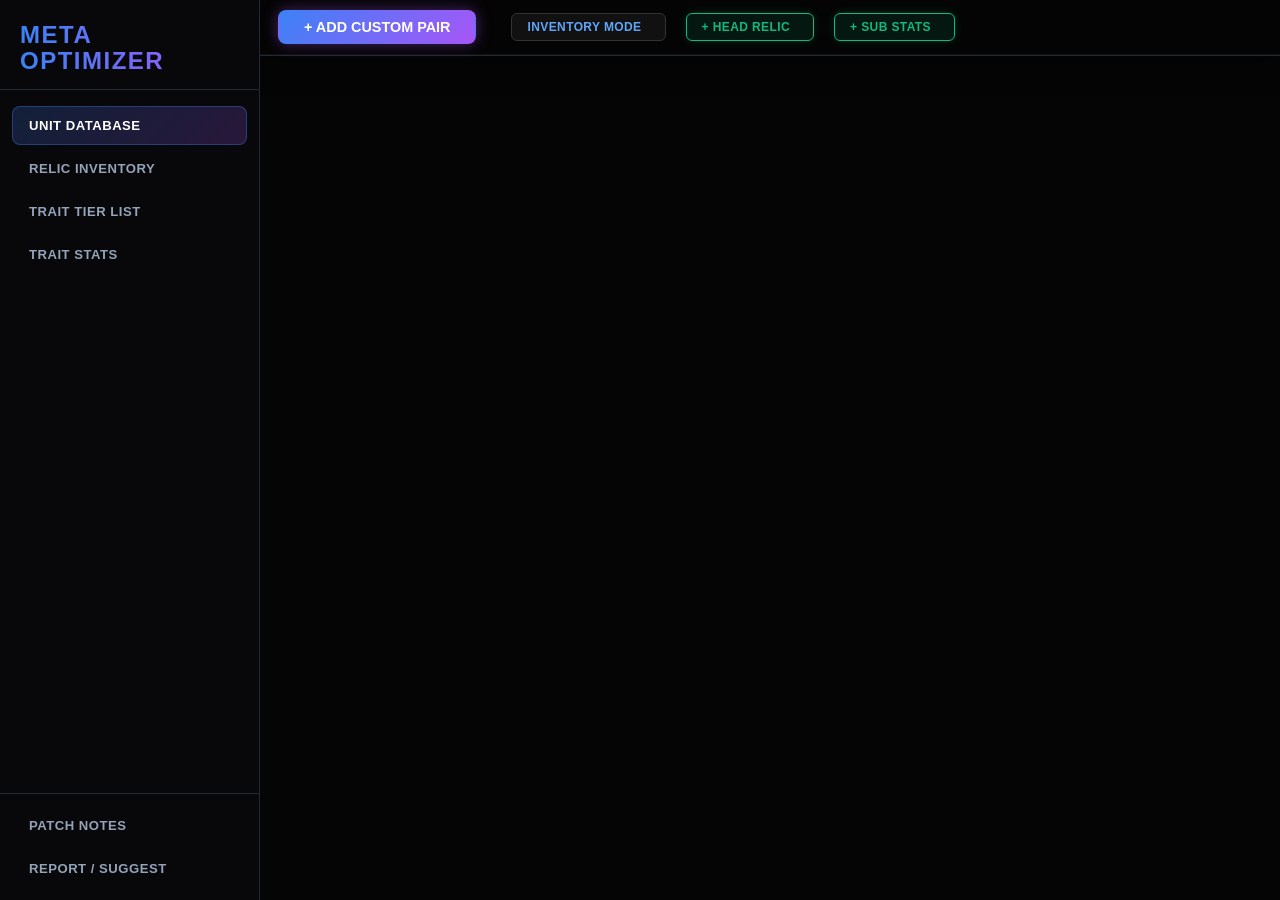
==== commit cc281f82: "Add Ant King (Savage) unit to unitDatabase" ====
--- a/index.html
+++ b/index.html
@@ -363,9 +363,6 @@
     <script src="modules/init.js"></script>
 
 </div>
-    <!-- FOOTER CREDITS -->
-    <footer style="width:100%;display:flex;justify-content:center;margin:32px 0 12px 0;">
-        <div id="creditsContainer" class="credits-badges"></div>
-    </footer>
+    <!-- Créditos deshabilitados temporalmente -->
 </body>
 </html>
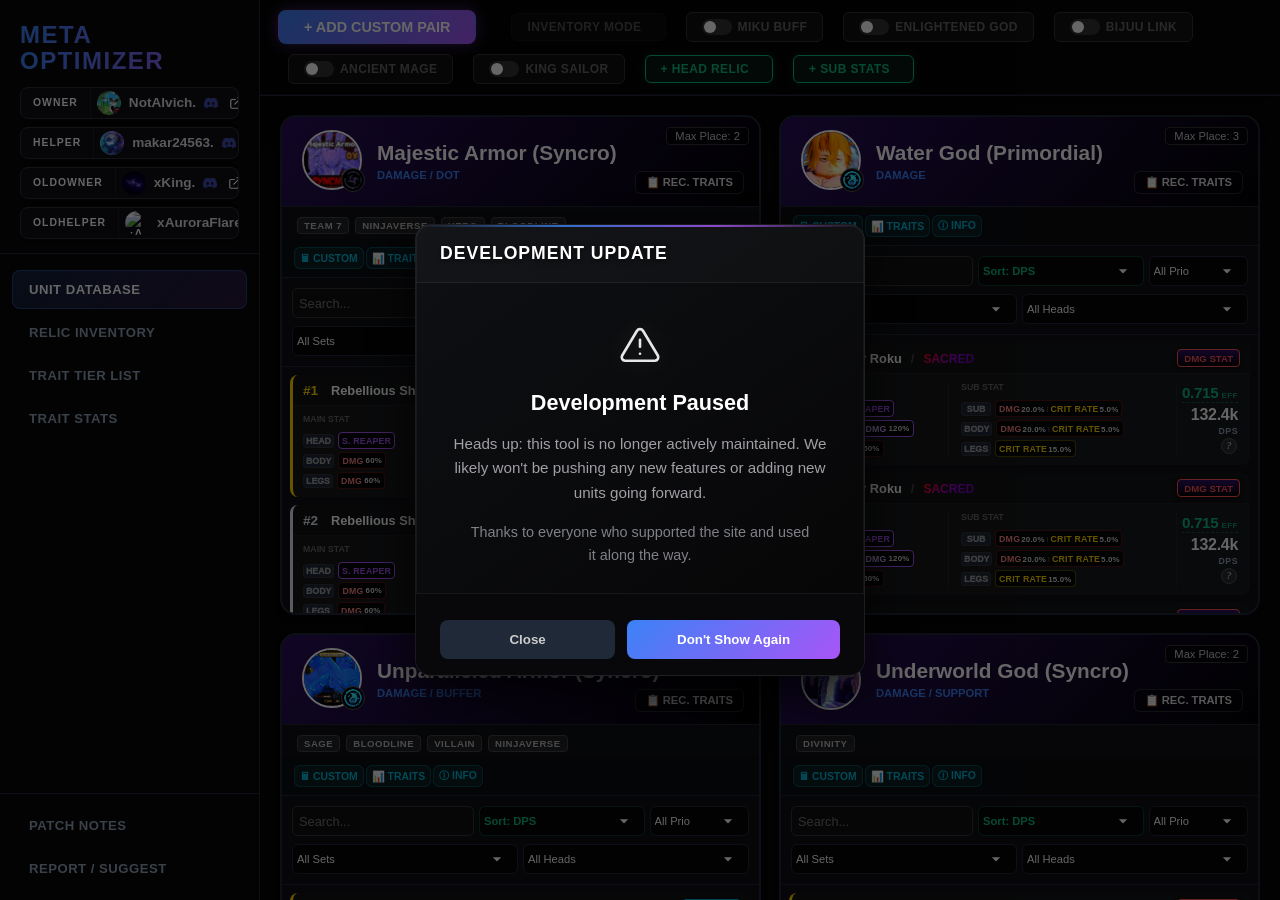
==== commit fa7279d6: "Añadidos cambios en creditsData y menú lateral" ====
--- a/index.html
+++ b/index.html
@@ -26,7 +26,7 @@
                 <header id="mainHeader">
                     <div id="headerContent">
                         <h1>Meta Optimizer</h1>
-                        <!-- Créditos movidos al footer -->
+                        <div id="creditsContainer" class="credits-badges"></div>
                     </div>
                 </header>
             </div>
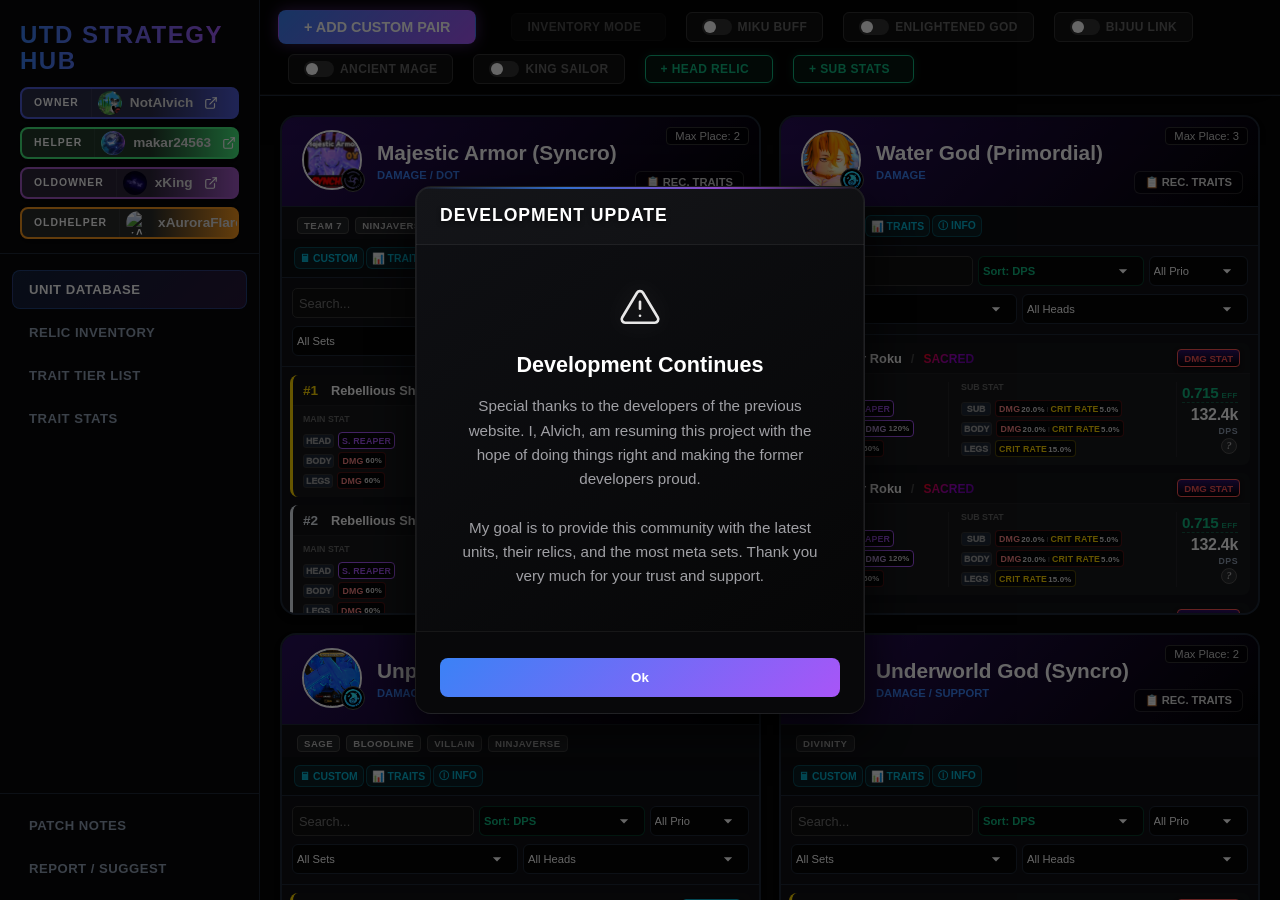
==== commit b5c48a89: "Made some visual Changes on the website" ====
--- a/index.html
+++ b/index.html
@@ -3,7 +3,7 @@
 <head>
     <meta charset="UTF-8">
     <meta name="viewport" content="width=device-width, initial-scale=1.0, maximum-scale=1.0, user-scalable=no">
-    <title>Universal TD Optimizer</title>
+    <title>UTD Strategy Hub</title>
     
     <!-- CSS IMPORTS -->
     <link rel="stylesheet" href="css/variables.css">
@@ -25,7 +25,7 @@
             <div class="header-inner">
                 <header id="mainHeader">
                     <div id="headerContent">
-                        <h1>Meta Optimizer</h1>
+                        <h1>UTD Strategy Hub</h1>
                         <div id="creditsContainer" class="credits-badges"></div>
                     </div>
                 </header>
--- a/css/base.css
+++ b/css/base.css
@@ -1,3 +1,31 @@
+/* Colores personalizados por rol para credit-badge */
+.credit-badge.Owner {
+    background: linear-gradient(90deg, #2b2d4a 60%, #4f5bd5 100%);
+    border: 2px solid #4f5bd5;
+}
+.credit-badge.Helper {
+    background: linear-gradient(90deg, #233a2b 60%, #43e97b 100%);
+    border: 2px solid #43e97b;
+}
+.credit-badge.OldOwner {
+    background: linear-gradient(90deg, #2d263a 60%, #a259c6 100%);
+    border: 2px solid #a259c6;
+}
+.credit-badge.OldHelper {
+    background: linear-gradient(90deg, #2a2d2b 60%, #f7971e 100%);
+    border: 2px solid #f7971e;
+}
+
+.credit-badge {
+    transition: box-shadow 0.2s, border 0.2s;
+}
+.credit-badge:hover {
+    box-shadow: 0 0 12px 2px rgba(80,80,255,0.15);
+    border-width: 2.5px;
+}
+.badge-content .badge-name { order: 1; }
+.badge-content .discord-link-btn { order: 2; }
+.badge-content .discord-icon { order: 3; }
 body { font-family: 'Segoe UI', Roboto, sans-serif; background-color: var(--bg-color); color: var(--text-primary); margin: 0; padding: 0; min-height: 100vh; display: flex; flex-direction: column; }
 
 /* Custom Scrollbar Styles */
